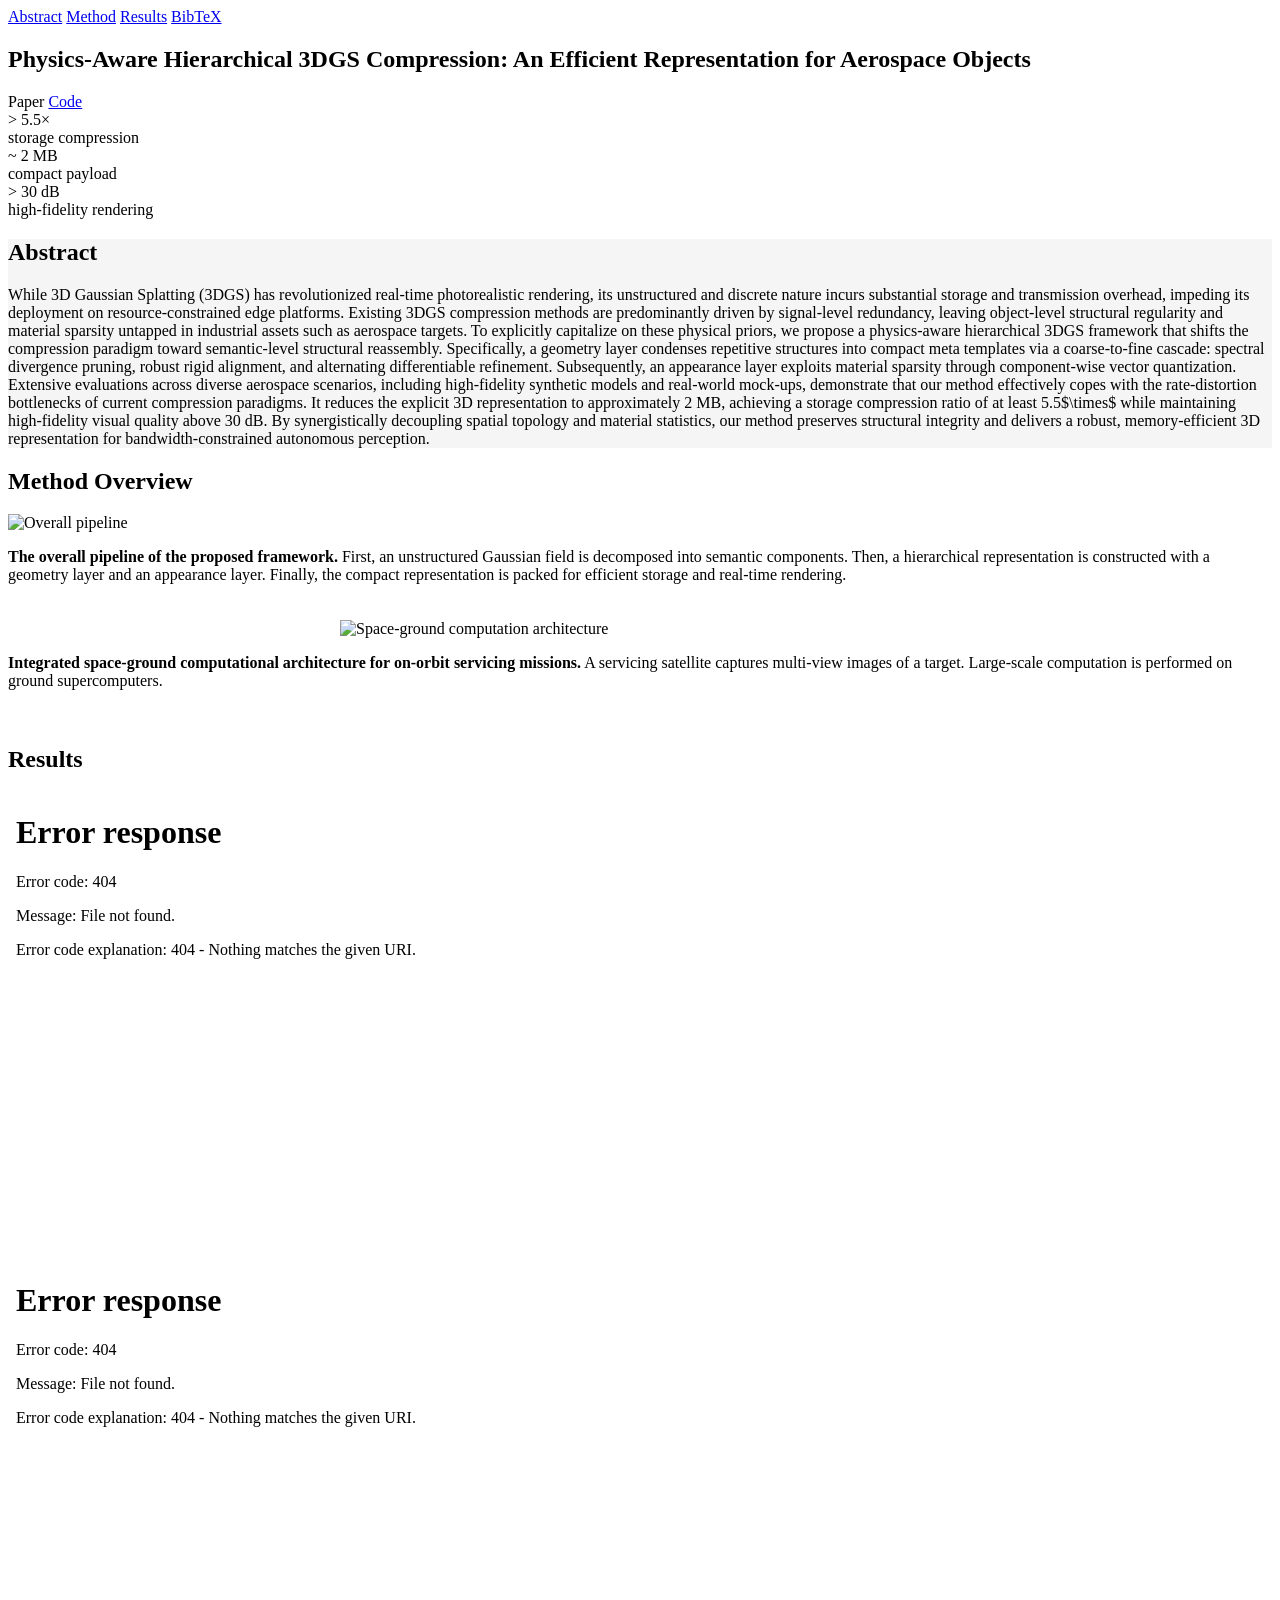
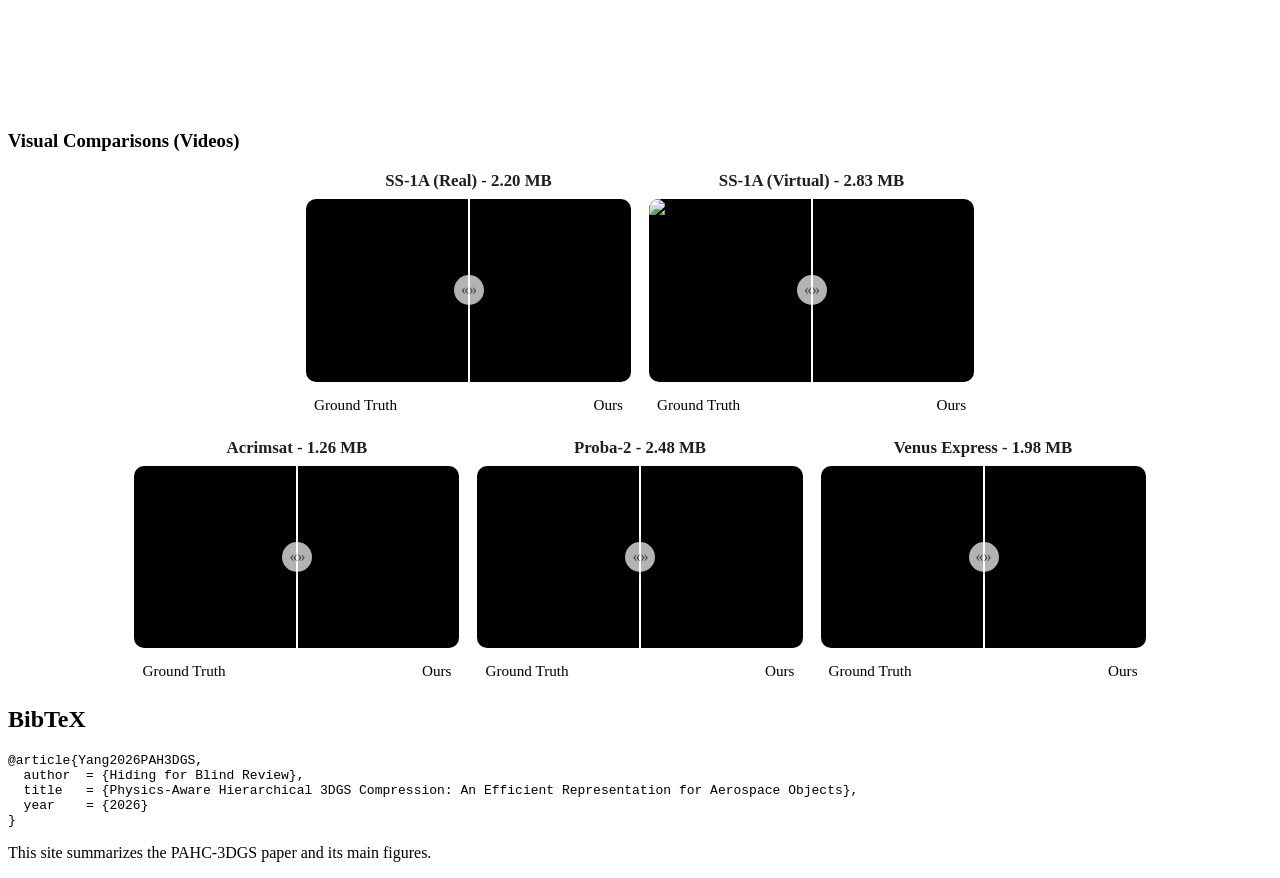
==== index.html @ c59b927a "Hiding for Blind Review" ====
<!DOCTYPE html>
<html lang="en">
<head>
  <meta charset="utf-8">
  <meta name="description" content="Physics-aware hierarchical 3DGS compression for aerospace objects and on-orbit servicing.">
  <meta name="keywords" content="3DGS, compression, aerospace, satellite, on-orbit servicing">
  <meta name="viewport" content="width=device-width, initial-scale=1">
  <title>Physics-Aware Hierarchical 3DGS Compression</title>

  <link href="https://fonts.googleapis.com/css?family=Google+Sans|Noto+Sans|Castoro" rel="stylesheet">
  <link rel="stylesheet" href="./static/css/bulma.min.css">
  <link rel="stylesheet" href="./static/css/fontawesome.all.min.css">
  <link rel="stylesheet" href="./static/css/index.css">
  <link rel="icon" href="./static/images/logo.png">

  <script src="./static/js/mathjax-config.js"></script>
  <script defer src="https://cdn.jsdelivr.net/npm/mathjax@3/es5/tex-svg.js"></script>

  <script defer src="./static/js/fontawesome.all.min.js"></script>
  <script defer src="./static/js/index.js"></script>
</head>
<body>

<nav class="navbar" role="navigation" aria-label="main navigation">
  <div class="navbar-brand">
    <a role="button" class="navbar-burger" aria-label="menu" aria-expanded="false">
      <span aria-hidden="true"></span>
      <span aria-hidden="true"></span>
      <span aria-hidden="true"></span>
    </a>
  </div>
  <div class="navbar-menu">
    <div class="navbar-start" style="flex-grow: 1; justify-content: center;">
      <a class="navbar-item" href="#top">
        <span class="icon"><i class="fas fa-home"></i></span>
      </a>
      <a class="navbar-item" href="#abstract">Abstract</a>
      <a class="navbar-item" href="#method">Method</a>
      <a class="navbar-item" href="#results">Results</a>
      <a class="navbar-item" href="#bibtex">BibTeX</a>  
    </div>
  </div>
</nav>

<section class="hero publication-header" id="top">
  <div class="hero-body">
    <div class="container is-max-desktop">
      <div class="columns is-centered">
        <div class="column has-text-centered">
          <h1 class="title is-1 publication-title">Physics-Aware Hierarchical 3DGS Compression: An Efficient Representation for Aerospace Objects</h1>

          <div class="publication-links">
            <span class="link-block">
              <a onclick="alert('The paper link will be provided after publication.')" class="external-link button is-normal is-rounded is-dark">
                <span class="icon"><i class="fas fa-file-pdf"></i></span>
                <span>Paper</span>
              </a>
            </span>
            <span class="link-block">
              <a href="https://github.com/DazhuangYang/pahc3dgs" class="external-link button is-normal is-rounded is-dark">
                <span class="icon"><i class="fab fa-github"></i></span>
                <span>Code</span>
              </a>
            </span>
          </div>

          <div class="columns is-centered metric-row mt-5">
            <div class="column is-one-third">
              <div class="metric-box">
                <div class="metric-value">&gt; 5.5&times;</div>
                <div class="metric-label">storage compression</div>
              </div>
            </div>
            <div class="column is-one-third">
              <div class="metric-box">
                <div class="metric-value">~ 2 MB</div>
                <div class="metric-label">compact payload</div>
              </div>
            </div>
            <div class="column is-one-third">
              <div class="metric-box">
                <div class="metric-value">&gt; 30 dB</div>
                <div class="metric-label">high-fidelity rendering</div>
              </div>
            </div>
          </div>

        </div>
      </div>
    </div>
  </div>
</section>

<section class="section" id="abstract" style="background-color: #f5f5f5;">
  <div class="container is-max-desktop">
    <div class="columns is-centered has-text-centered">
      <div class="column is-four-fifths">
        <h2 class="title is-3">Abstract</h2>
        <div class="content has-text-justified">
          <p>
          While 3D Gaussian Splatting (3DGS) has revolutionized real-time photorealistic rendering, its unstructured and discrete nature incurs substantial storage and transmission overhead, impeding its deployment on resource-constrained edge platforms.
          Existing 3DGS compression methods are predominantly driven by signal-level redundancy, leaving object-level structural regularity and material sparsity untapped in industrial assets such as aerospace targets. 
          To explicitly capitalize on these physical priors, we propose a physics-aware hierarchical 3DGS framework that shifts the compression paradigm toward semantic-level structural reassembly.
          Specifically, a geometry layer condenses repetitive structures into compact meta templates via a coarse-to-fine cascade: spectral divergence pruning, robust rigid alignment, and alternating differentiable refinement. Subsequently, an appearance layer exploits material sparsity through component-wise vector quantization.
          Extensive evaluations across diverse aerospace scenarios, including high-fidelity synthetic models and real-world mock-ups, demonstrate that our method effectively copes with the rate-distortion bottlenecks of current compression paradigms. 
          It reduces the explicit 3D representation to approximately 2 MB, achieving a storage compression ratio of at least 5.5$\times$ while maintaining high-fidelity visual quality above 30 dB.
          By synergistically decoupling spatial topology and material statistics, our method preserves structural integrity and delivers a robust, memory-efficient 3D representation for bandwidth-constrained autonomous perception.
          </p>
        </div>
      </div>
    </div>
  </div>
</section>

<section class="section" id="method">
  <div class="container is-max-desktop">
    <div class="columns is-centered">
      <div class="column is-four-fifths has-text-centered">
        <h2 class="title is-3">Method Overview</h2>
      </div>
    </div>

    <div class="mt-5" style="max-width: 100%">
      <img src="./static/images/pipeline.svg" alt="Overall pipeline">
      <p class="figure-caption"><strong>The overall pipeline of the proposed framework.</strong> First, an unstructured Gaussian field is decomposed into semantic components. Then, a hierarchical representation is constructed with a geometry layer and an appearance layer. Finally, the compact representation is packed for efficient storage and real-time rendering.</p>
      <div style="height:20px;"></div>
    </div>

    <div class="columns is-centered is-variable is-5">
      <div class="column is-centered">
          <img src="./static/images/system.gif" alt="Space-ground computation architecture" style="display:block; margin:0 auto; max-width:600px;">
          <p class="figure-caption"><strong>Integrated space-ground computational architecture for on-orbit servicing missions.</strong> A servicing satellite captures multi-view images of a target. Large-scale computation is performed on ground supercomputers.</p><div style="height:20px;"></div>
      </div>
    </div>
  </div>
</section>


<section class="section" id="results">
  <div class="container is-max-desktop">
    <div class="columns is-centered">
      <div class="column is-four-fifths has-text-centered">
        <h2 class="title is-3">Results</h2>
      </div>
    </div>

      <iframe src="./static/plots/size_psnr_num.html" title="Rate-distortion comparison" style="width:100%; height:450px; border:0; display:block;"></iframe>

      <iframe src="./static/plots/ablation_curves.html" title="Ablation curves" style="width:100%; height:450px; border:0; display:block; margin-top:18px;"></iframe>


  </div>
    
    <div class="visual-comparisons mt-6">
      <h3 class="title is-4 has-text-centered">Visual Comparisons (Videos)</h3>

      <style>
        .vc-grid { display:grid; gap:18px; margin-top:18px; justify-content:center; --vc-card-width: calc((100% - 36px) / 3); }
        .vc-grid-2 { grid-template-columns: repeat(2, minmax(0, var(--vc-card-width))); }
        .vc-grid-3 { grid-template-columns: repeat(3, minmax(0, var(--vc-card-width))); }
        .vc-compare { width:100%; margin:0; }
        .vc-title { margin:0 0 8px; text-align:center; font-size:1.05rem; font-weight:700; color:#1f1f1f; }
        .vc-inner { position:relative; width:100%; padding-top:56.25%; background:#000; border-radius:10px; overflow:hidden; }
        .vc-side { position:absolute; inset:0; overflow:hidden; }
        .vc-side-split { position:absolute; overflow:hidden; }
        .vc-side-split img { position:absolute; left:0; top:0; width:100%; height:100%; object-fit:cover; user-select:none; -webkit-user-drag:none; }
        .vc-right-wrap { z-index:1; }
        .vc-right-split { clip-path: polygon(var(--split-x, 50%) 0, 100% 0, 100% 100%, var(--split-x, 50%) 100%); }
        .vc-left-wrap { z-index:2; }
        .vc-left-split { clip-path: polygon(0 0, var(--split-x, 50%) 0, var(--split-x, 50%) 100%, 0 100%); }
        .vc-divider { position:absolute; top:0; bottom:0; width:28px; left:50%; transform:translateX(-50%); cursor:ew-resize; z-index:4; touch-action:none; user-select:none; }
        .vc-divider:before { content:''; position:absolute; left:50%; top:0; bottom:0; width:2px; transform:translateX(-50%); background:#fff; box-shadow:0 0 0 1px rgba(0,0,0,0.08); }
        .vc-handle { position:absolute; left:50%; top:50%; transform:translate(-50%,-50%); width:30px; height:30px; margin-left:0; border-radius:50%; background:rgba(255,255,255,0.70); display:flex; align-items:center; justify-content:center; box-shadow:0 2px 10px rgba(0,0,0,0.25); }
        .vc-handle:after { content:'\00AB\00BB'; font-size:16px; color:#444; }
        .vc-caption-row { display:flex; justify-content:space-between; margin-top:8px; font-size:0.95rem; }
        .vc-caption { background:rgba(255, 255, 255); color:#000; padding:6px 8px; border-radius:6px; display:inline-block; }
        @media (max-width:800px){ .vc-grid-2, .vc-grid-3 { grid-template-columns:1fr; --vc-card-width: 100%; } .vc-inner{padding-top:56.25%} .vc-caption-row{flex-direction:column; gap:6px} }
      </style>

      <div class="content has-text-centered" style="width:80%; margin:0 auto;">
      
      <div class="vc-grid vc-grid-2">
        <div class="vc-compare" data-title="SS-1A (Real) - 2.20 MB" data-trim="100 20 100 20" data-left="./static/video/ssa1real_gt.webp" data-right="./static/video/ssa1real_ours.webp" data-leftlabel="Ground Truth" data-rightlabel="Ours"></div>
        <div class="vc-compare" data-title="SS-1A (Virtual) - 2.83 MB" data-trim="0 0 0 0" data-left="./static/video/ssa1virtual_gt.webp" data-right="./static/video/ssa1virtual_ours.webp" data-leftlabel="Ground Truth" data-rightlabel="Ours"></div>
      </div>
      <div class="vc-grid vc-grid-3">
        <div class="vc-compare" data-title="Acrimsat - 1.26 MB" data-trim="100 80 100 30" data-left="./static/video/Acrimsat_gt.webp" data-right="./static/video/Acrimsat_ours.webp" data-leftlabel="Ground Truth" data-rightlabel="Ours"></div>
        <div class="vc-compare" data-title="Proba-2 - 2.48 MB" data-trim="100 90 100 30" data-left="./static/video/proba2_gt.webp" data-right="./static/video/proba2_ours.webp" data-leftlabel="Ground Truth" data-rightlabel="Ours"></div>
        <div class="vc-compare" data-title="Venus Express - 1.98 MB" data-trim="80 0 80 20" data-left="./static/video/venus_gt.webp" data-right="./static/video/venus_ours.webp" data-leftlabel="Ground Truth" data-rightlabel="Ours"></div>
      </div>

      </div>

      <script>
        (function(){
          function createCompare(el){
            const leftSrc = el.dataset.left;
            const rightSrc = el.dataset.right;
            const title = el.dataset.title || el.dataset.leftlabel || 'Comparison';
            const leftLabel = el.dataset.leftlabel || 'Left';
            const rightLabel = el.dataset.rightlabel || 'Right';
            const trimValues = (el.dataset.trim || '').trim().split(/\s+/).filter(Boolean);
            const trimLeft = trimValues[0] || '0';
            const trimBottom = trimValues[1] || '0';
            const trimRight = trimValues[2] || '0';
            const trimTop = trimValues[3] || '0';
            const toCssLength = (value) => /^-?\d+(?:\.\d+)?$/.test(value) ? `${value}px` : value;
            el.innerHTML = `
              <div class="vc-title">${title}</div>
              <div class="vc-inner">
                <div class="vc-side vc-left-wrap"><div class="vc-side-split vc-left-split"><img class="vc-left" src="${leftSrc}" alt="${leftLabel}"></div></div>
                <div class="vc-side vc-right-wrap"><div class="vc-side-split vc-right-split"><img class="vc-right" src="${rightSrc}" alt="${rightLabel}"></div></div>
                <div class="vc-divider"><div class="vc-handle"></div></div>
              </div>
              <div class="vc-caption-row">
                <div class="vc-caption">${leftLabel}</div>
                <div class="vc-caption">${rightLabel}</div>
              </div>
            `;
            const inner = el.querySelector('.vc-inner');
            const leftWrap = el.querySelector('.vc-left-wrap');
            const rightWrap = el.querySelector('.vc-right-wrap');
            const leftSplit = el.querySelector('.vc-left-split');
            const rightSplit = el.querySelector('.vc-right-split');
            const rightImg = el.querySelector('.vc-right');
            const leftImg = el.querySelector('.vc-left');
            const divider = el.querySelector('.vc-divider');
            const handle = el.querySelector('.vc-handle');
            inner.style.setProperty('--trim-left', toCssLength(trimLeft));
            inner.style.setProperty('--trim-bottom', toCssLength(trimBottom));
            inner.style.setProperty('--trim-right', toCssLength(trimRight));
            inner.style.setProperty('--trim-top', toCssLength(trimTop));

            function applyTrimLayout(){
              const rect = inner.getBoundingClientRect();
              const leftPx = parseFloat(getComputedStyle(inner).getPropertyValue('--trim-left')) || 0;
              const rightPx = parseFloat(getComputedStyle(inner).getPropertyValue('--trim-right')) || 0;
              const topPx = parseFloat(getComputedStyle(inner).getPropertyValue('--trim-top')) || 0;
              const bottomPx = parseFloat(getComputedStyle(inner).getPropertyValue('--trim-bottom')) || 0;
              const expandedWidth = Math.max(0, rect.width + leftPx + rightPx);
              const expandedHeight = Math.max(0, rect.height + topPx + bottomPx);

              [leftSplit, rightSplit].forEach(split => {
                split.style.left = `${-leftPx}px`;
                split.style.top = `${-topPx}px`;
                split.style.width = `${expandedWidth}px`;
                split.style.height = `${expandedHeight}px`;
              });
            }

            // divider drag
            let dragging = false;
            function setDividerByClientX(clientX){
              const rect = inner.getBoundingClientRect();
              let x = clientX - rect.left;
              x = Math.max(6, Math.min(rect.width-6, x));
              inner.style.setProperty('--split-x', `${x}px`);
              divider.style.left = x + 'px';
            }
            function startDrag(e){
              dragging = true;
              setDividerByClientX(e.clientX);
              e.preventDefault();
            }
            divider.addEventListener('mousedown', startDrag);
            inner.addEventListener('mousedown', startDrag);
            window.addEventListener('mousemove', (e)=>{ if(!dragging) return; setDividerByClientX(e.clientX); });
            window.addEventListener('mouseup', ()=>{ dragging=false; });
            // allow click on container to move divider immediately
            inner.addEventListener('click', (e)=>{ if(e.target === divider || e.target === handle) return; setDividerByClientX(e.clientX); });

            // initialize divider center
            function init(){ const rect = inner.getBoundingClientRect(); const w = rect.width || inner.offsetWidth || 640; const x = Math.round(w/2); inner.style.setProperty('--split-x', `${x}px`); divider.style.left = x+'px'; applyTrimLayout(); }
            // resize observer
            const ro = new ResizeObserver(()=>init()); ro.observe(inner);
            // try to init after load
            setTimeout(init,200);
          }

          document.querySelectorAll('.vc-compare').forEach(createCompare);
        })();
      </script>

    </div>
</section>

<section class="section" id="bibtex">
  <div class="container is-max-desktop content">
    <h2 class="title has-text-centered">BibTeX</h2>
    <pre><code>@article{Yang2026PAH3DGS,
  author  = {Hiding for Blind Review},
  title   = {Physics-Aware Hierarchical 3DGS Compression: An Efficient Representation for Aerospace Objects},
  year    = {2026}
}</code></pre>
  </div>
</section>

<footer class="footer">
  <div class="container">
    <div class="content has-text-centered">
        <a onclick="alert('The paper link will be provided after publication.')" class="icon-link">
        <i class="fas fa-file-pdf"></i>
      </a>
      <a class="icon-link" href="https://github.com/DazhuangYang/pahc3dgs">
        <i class="fab fa-github"></i>
      </a>
      <a class="icon-link" href="mailto:yang_dazhuang@mail.nwpu.edu.cn" onclick="alert('If you have any questions, please feel free to email me at yang_dazhuang@mail.nwpu.edu.cn.')">
        <i class="fas fa-envelope"></i>
      </a>
    </div>
    <div class="columns is-centered">
      <div class="column is-8">
        <div class="content has-text-centered">
          <p>This site summarizes the PAHC-3DGS paper and its main figures.</p>
        </div>
      </div>
    </div>
  </div>
</footer>

</body>
</html>
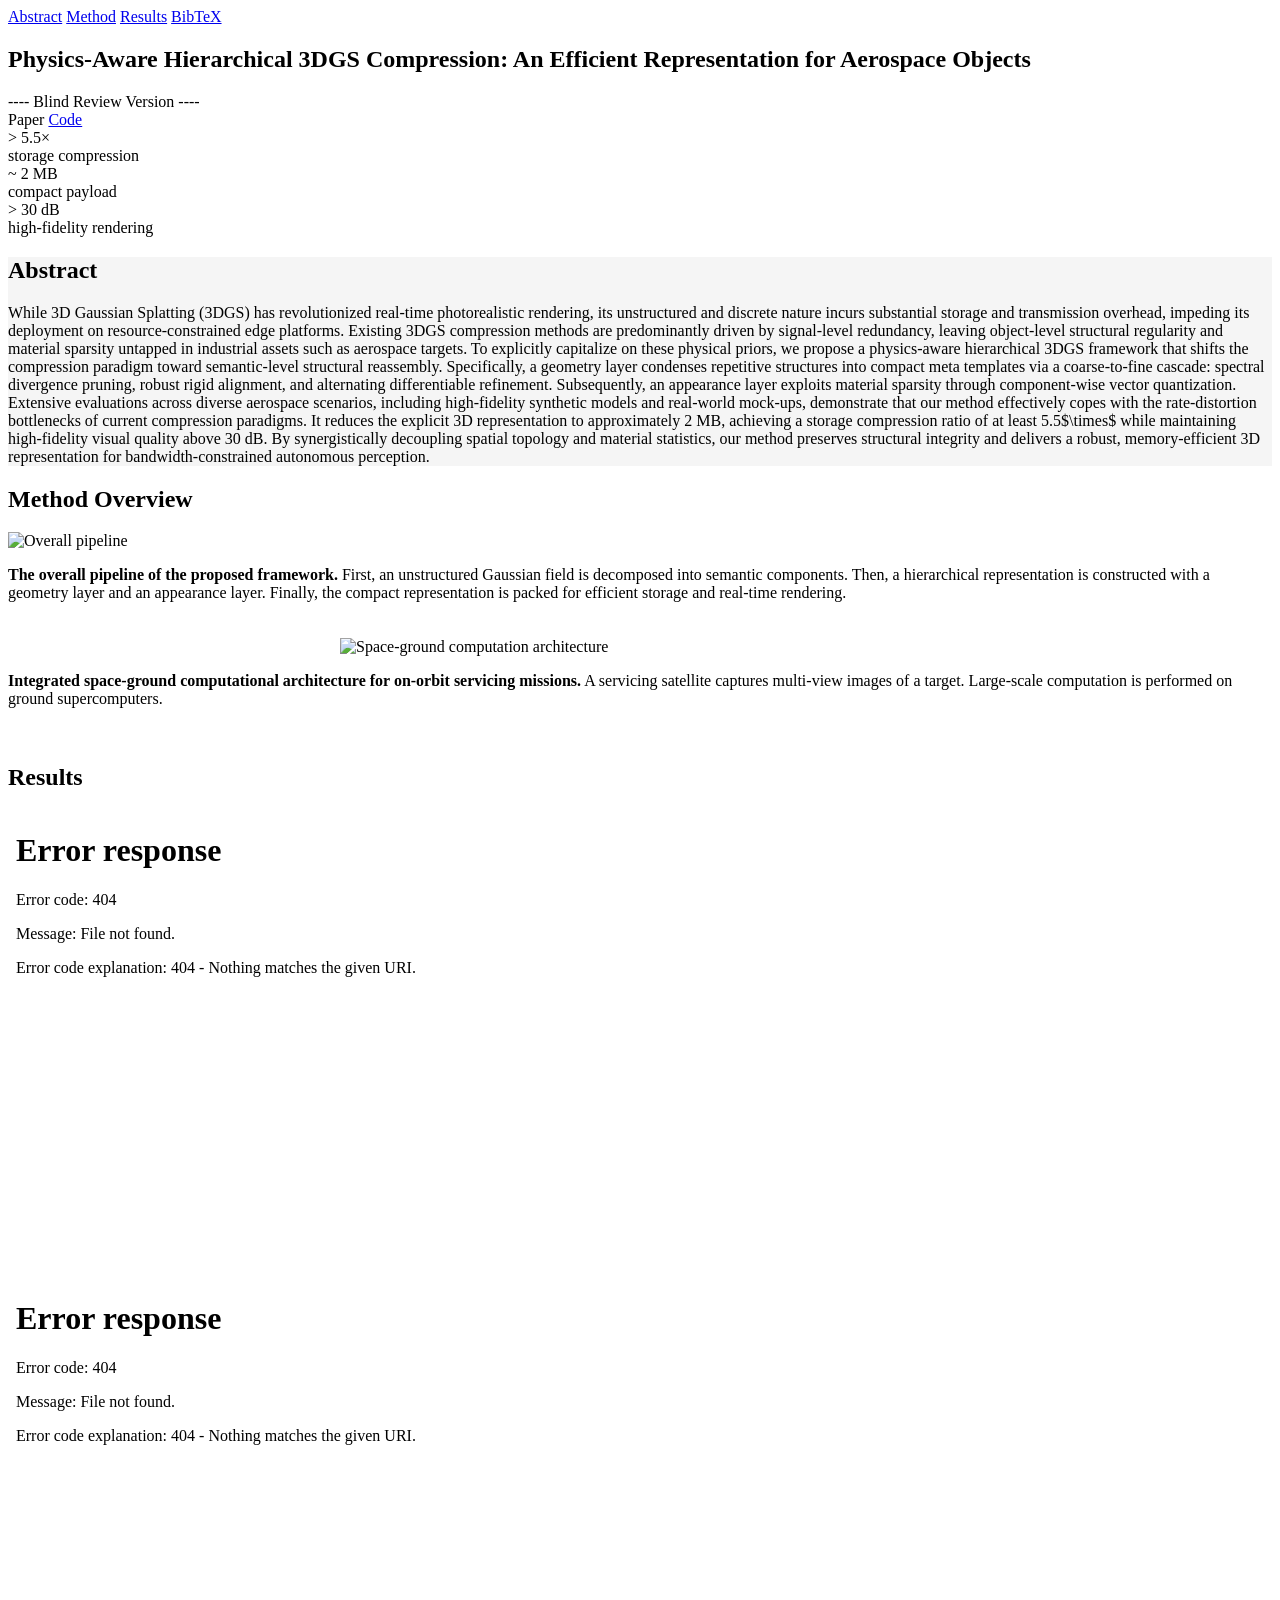
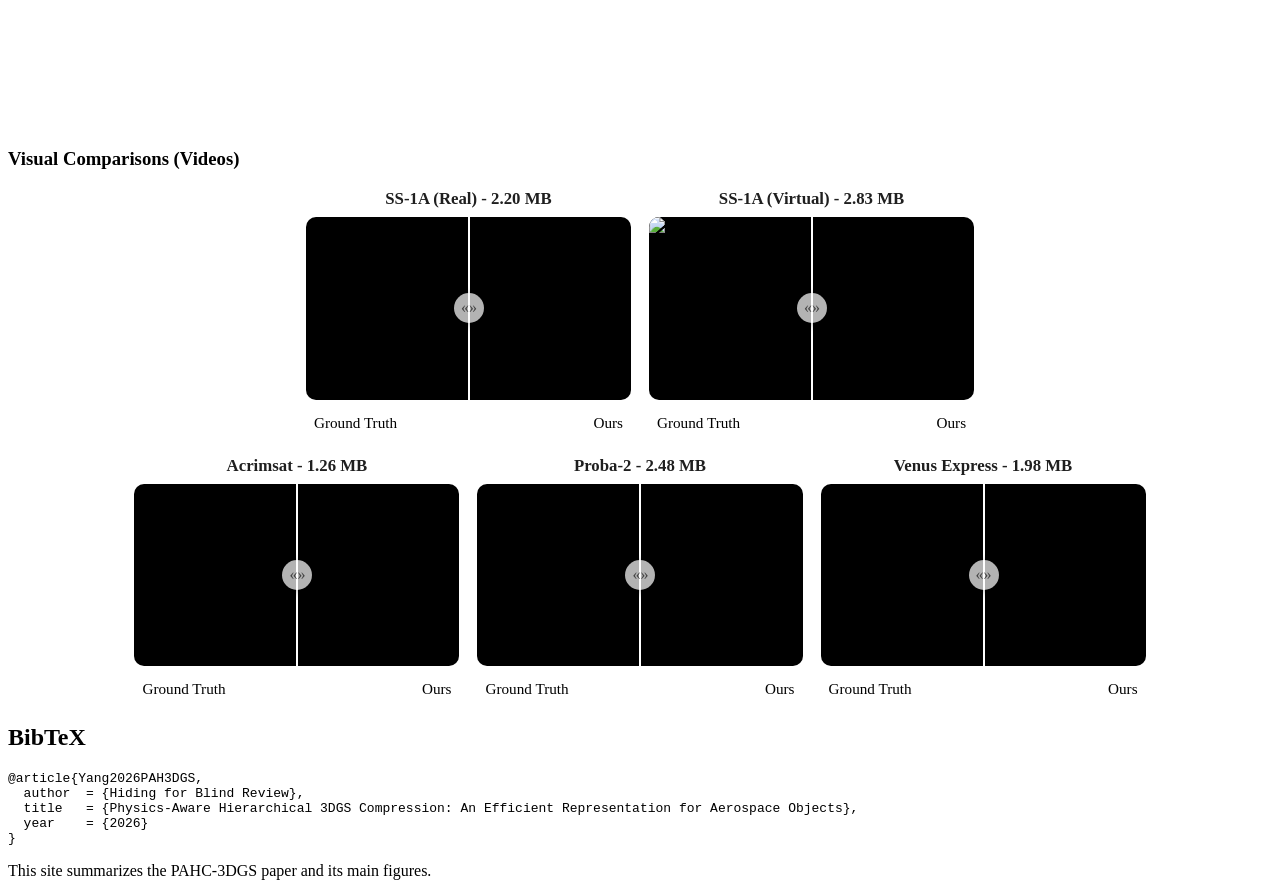
==== commit cafde670: "Hiding for Blind Review" ====
--- a/index.html
+++ b/index.html
@@ -48,6 +48,10 @@
       <div class="columns is-centered">
         <div class="column has-text-centered">
           <h1 class="title is-1 publication-title">Physics-Aware Hierarchical 3DGS Compression: An Efficient Representation for Aerospace Objects</h1>
+
+          <div class="is-size-5 publication-authors">
+            <span class="author-block">----  Blind Review Version  ----</span>
+          </div>
 
           <div class="publication-links">
             <span class="link-block">
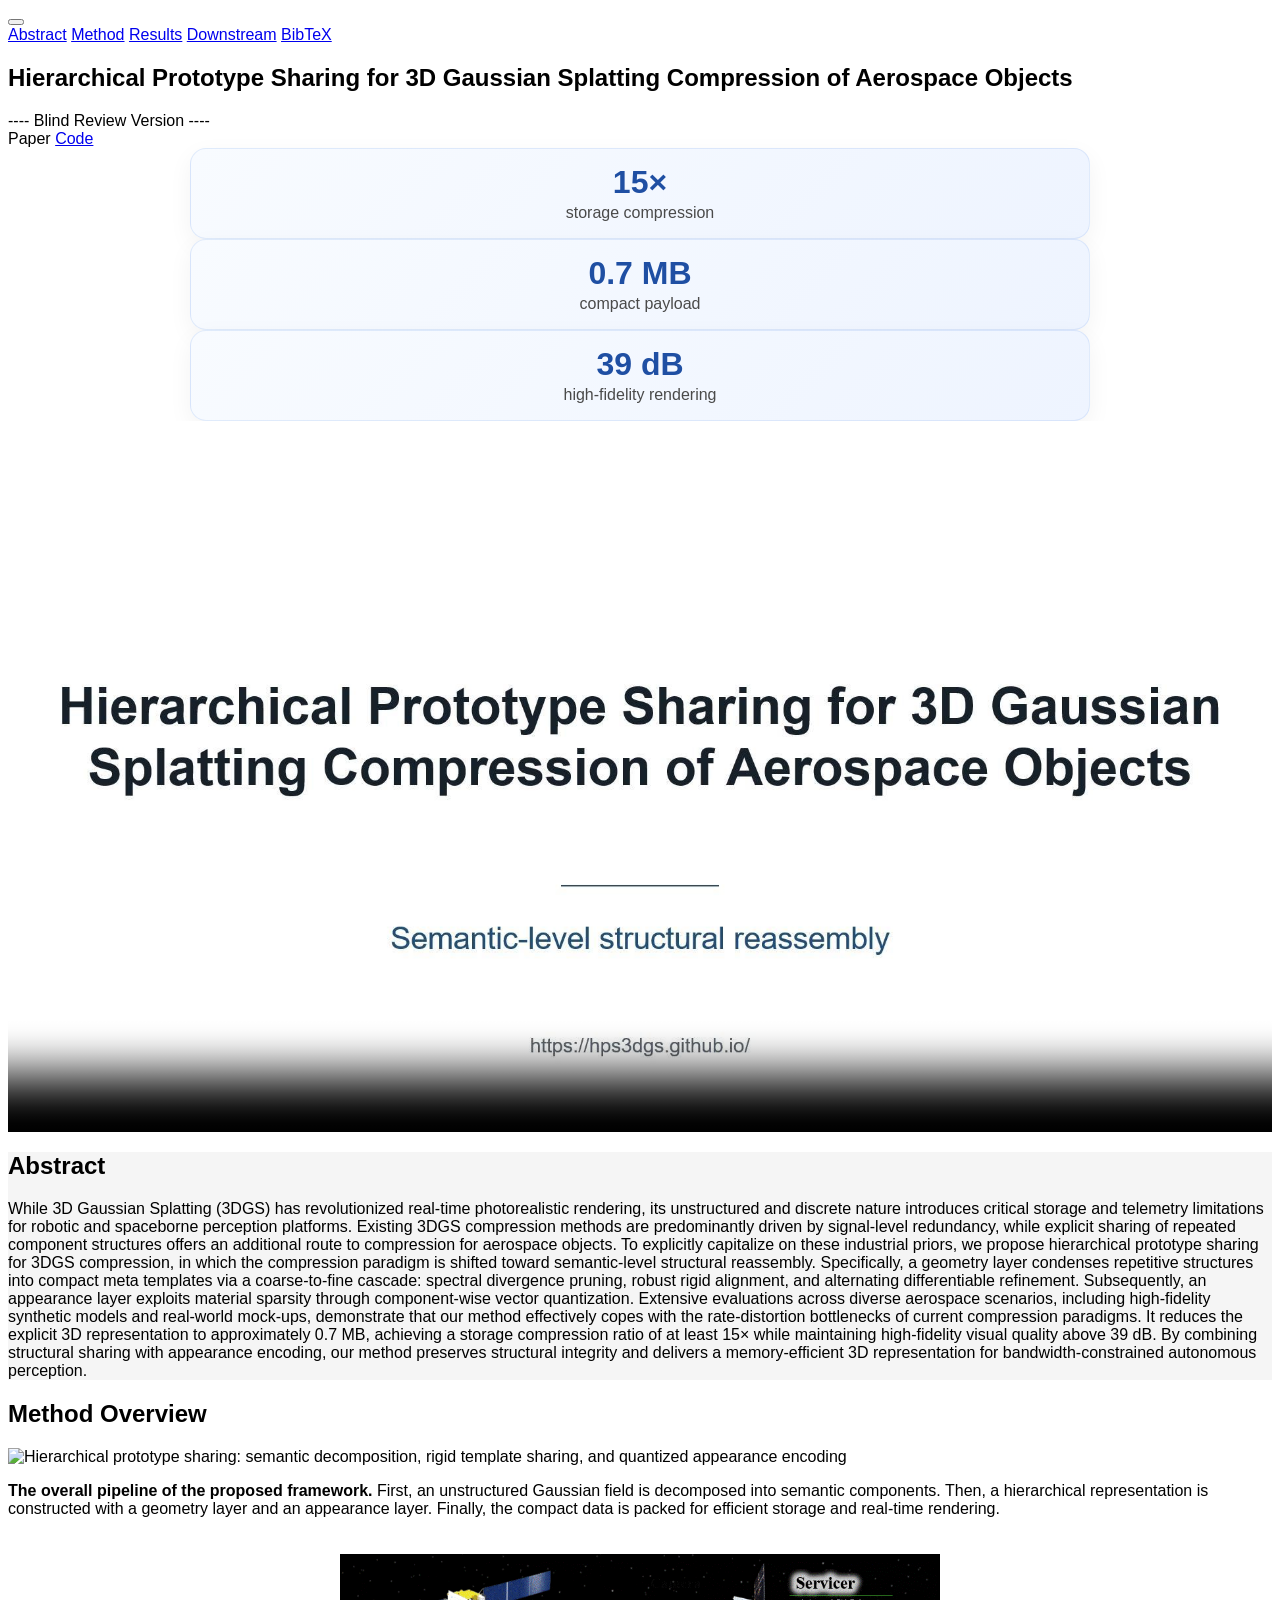
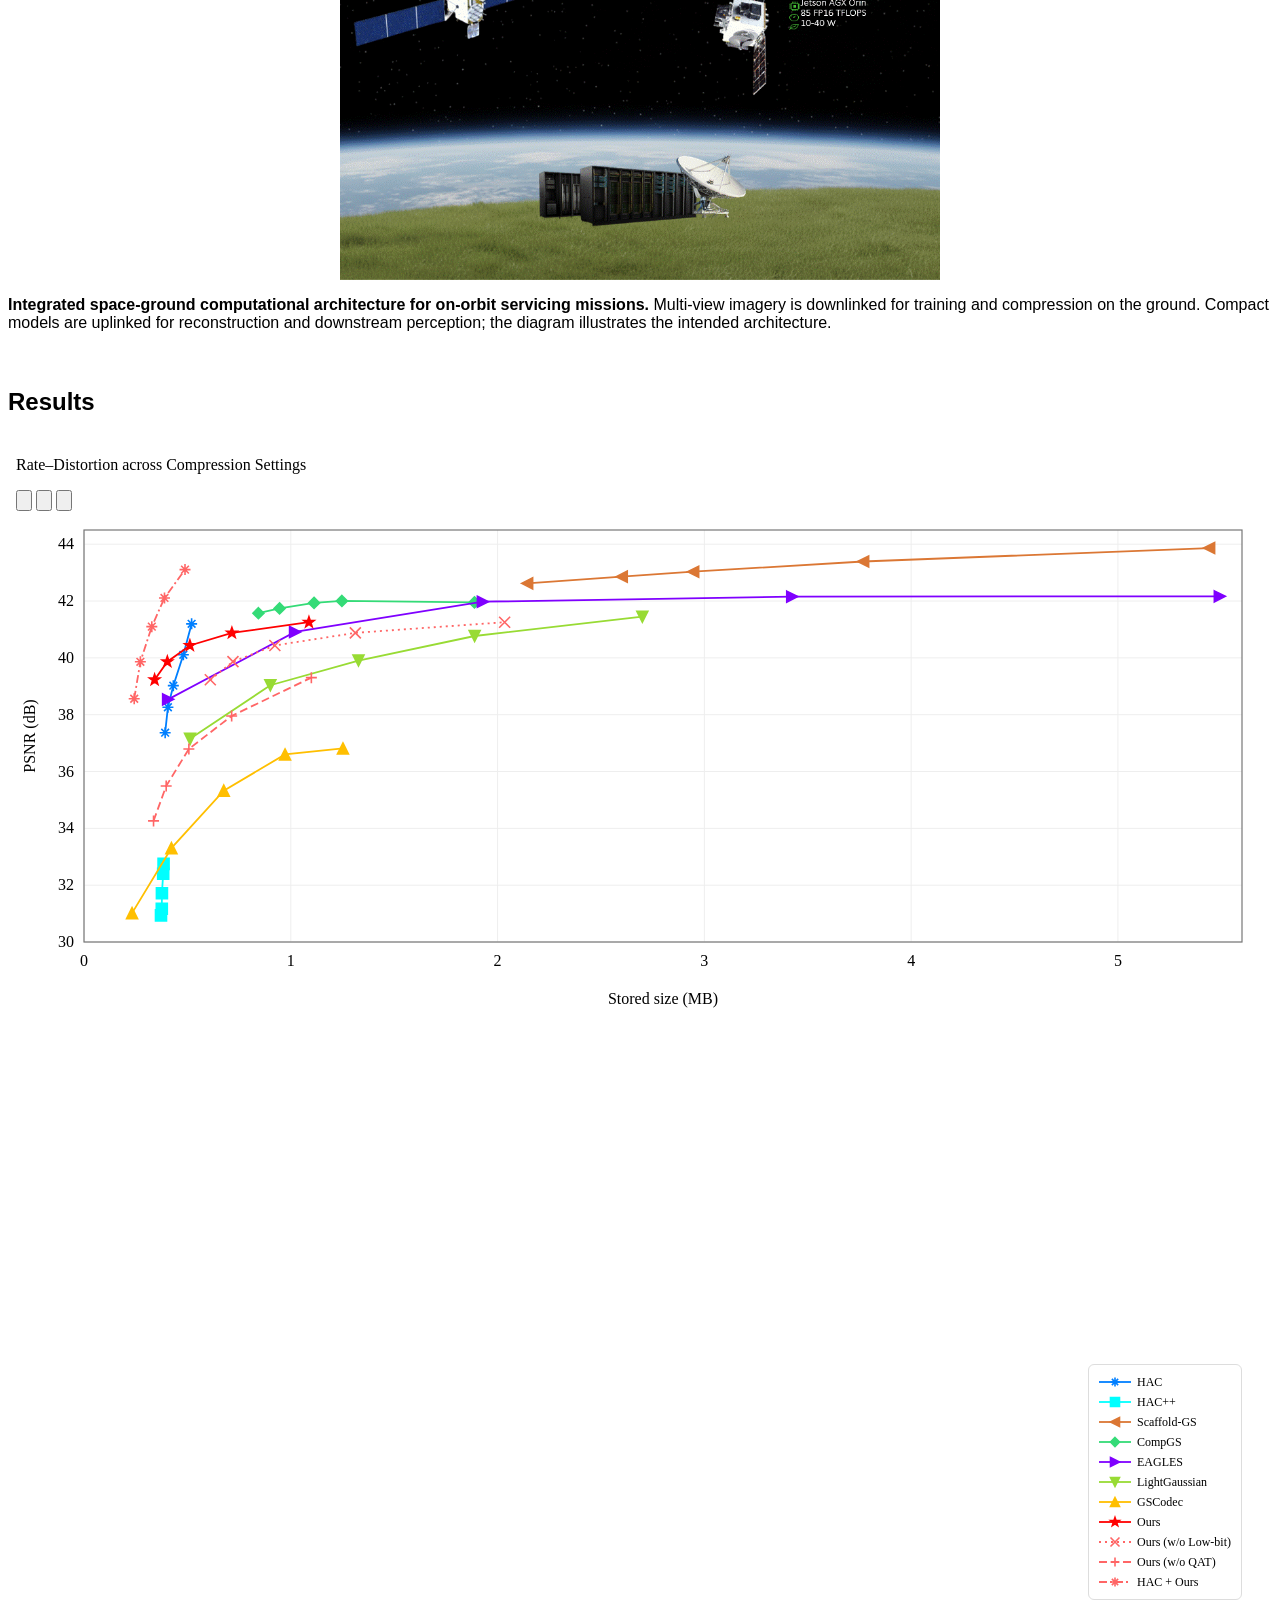
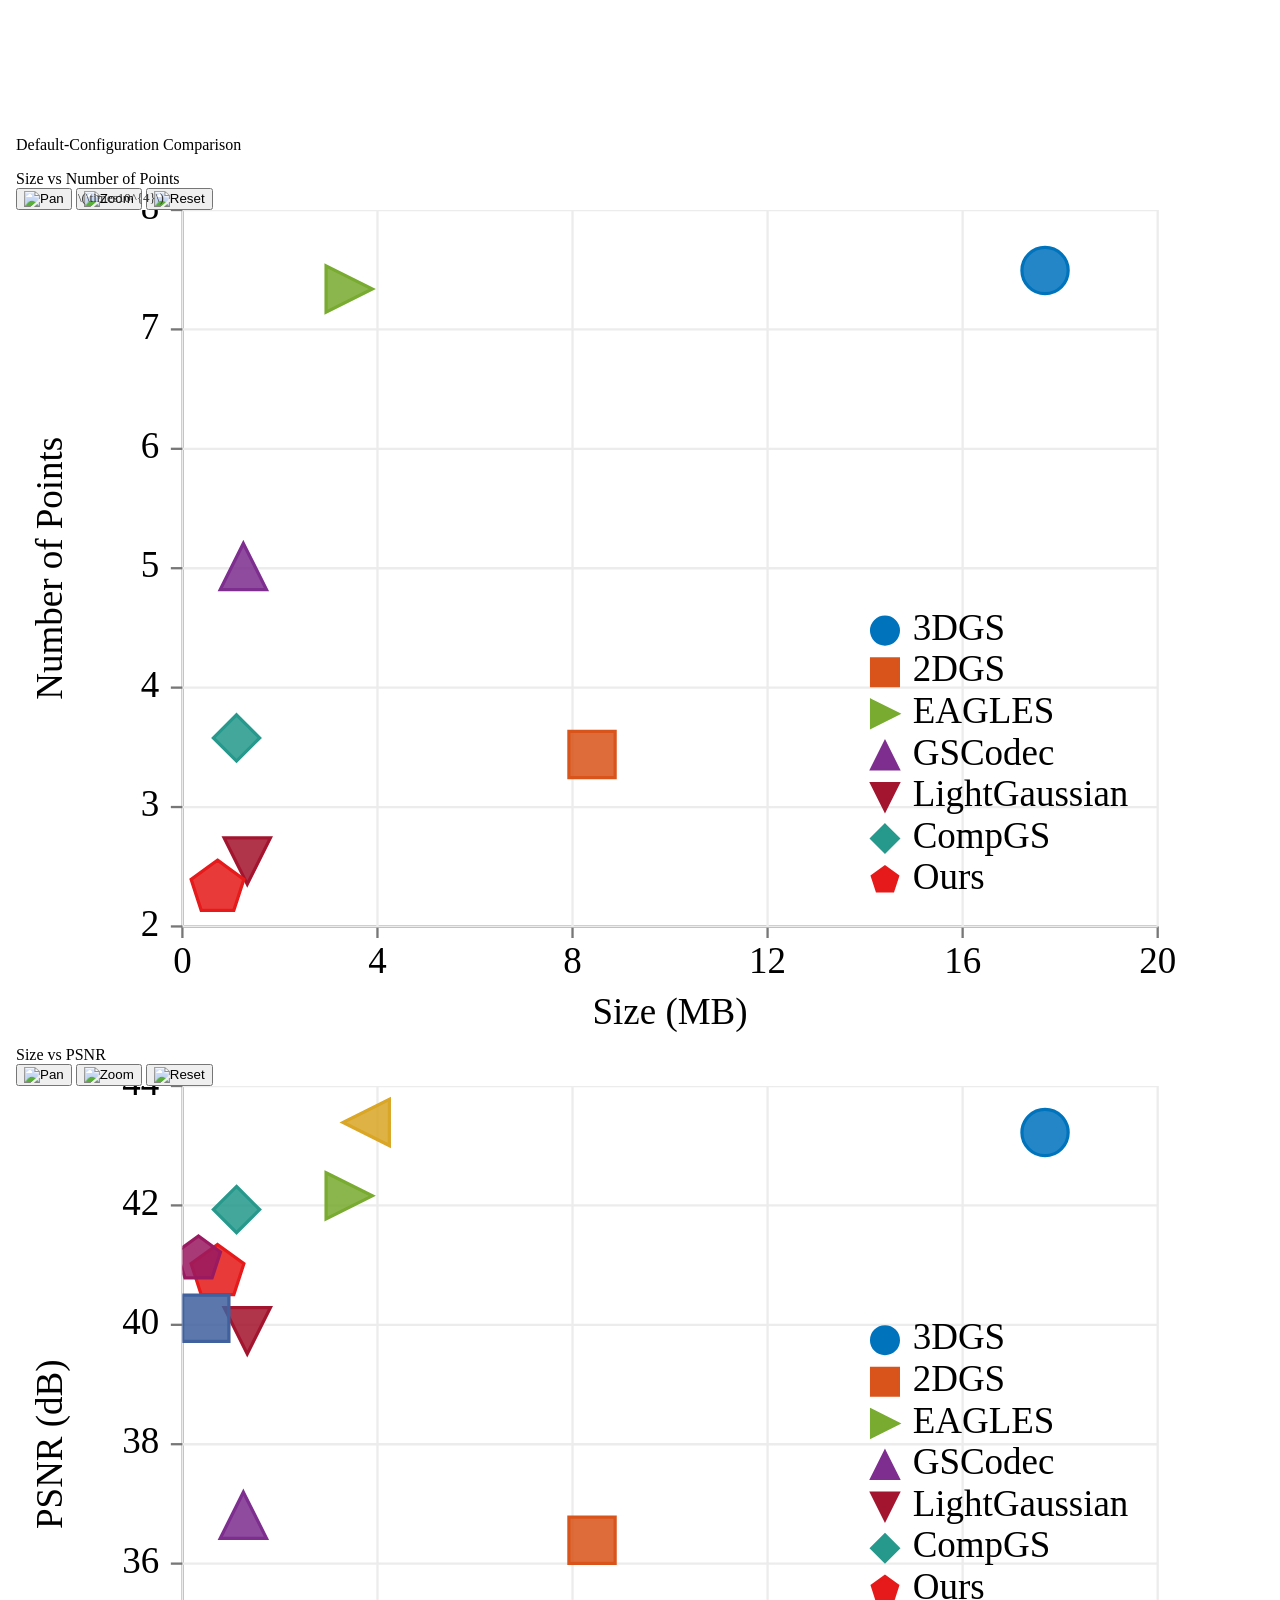
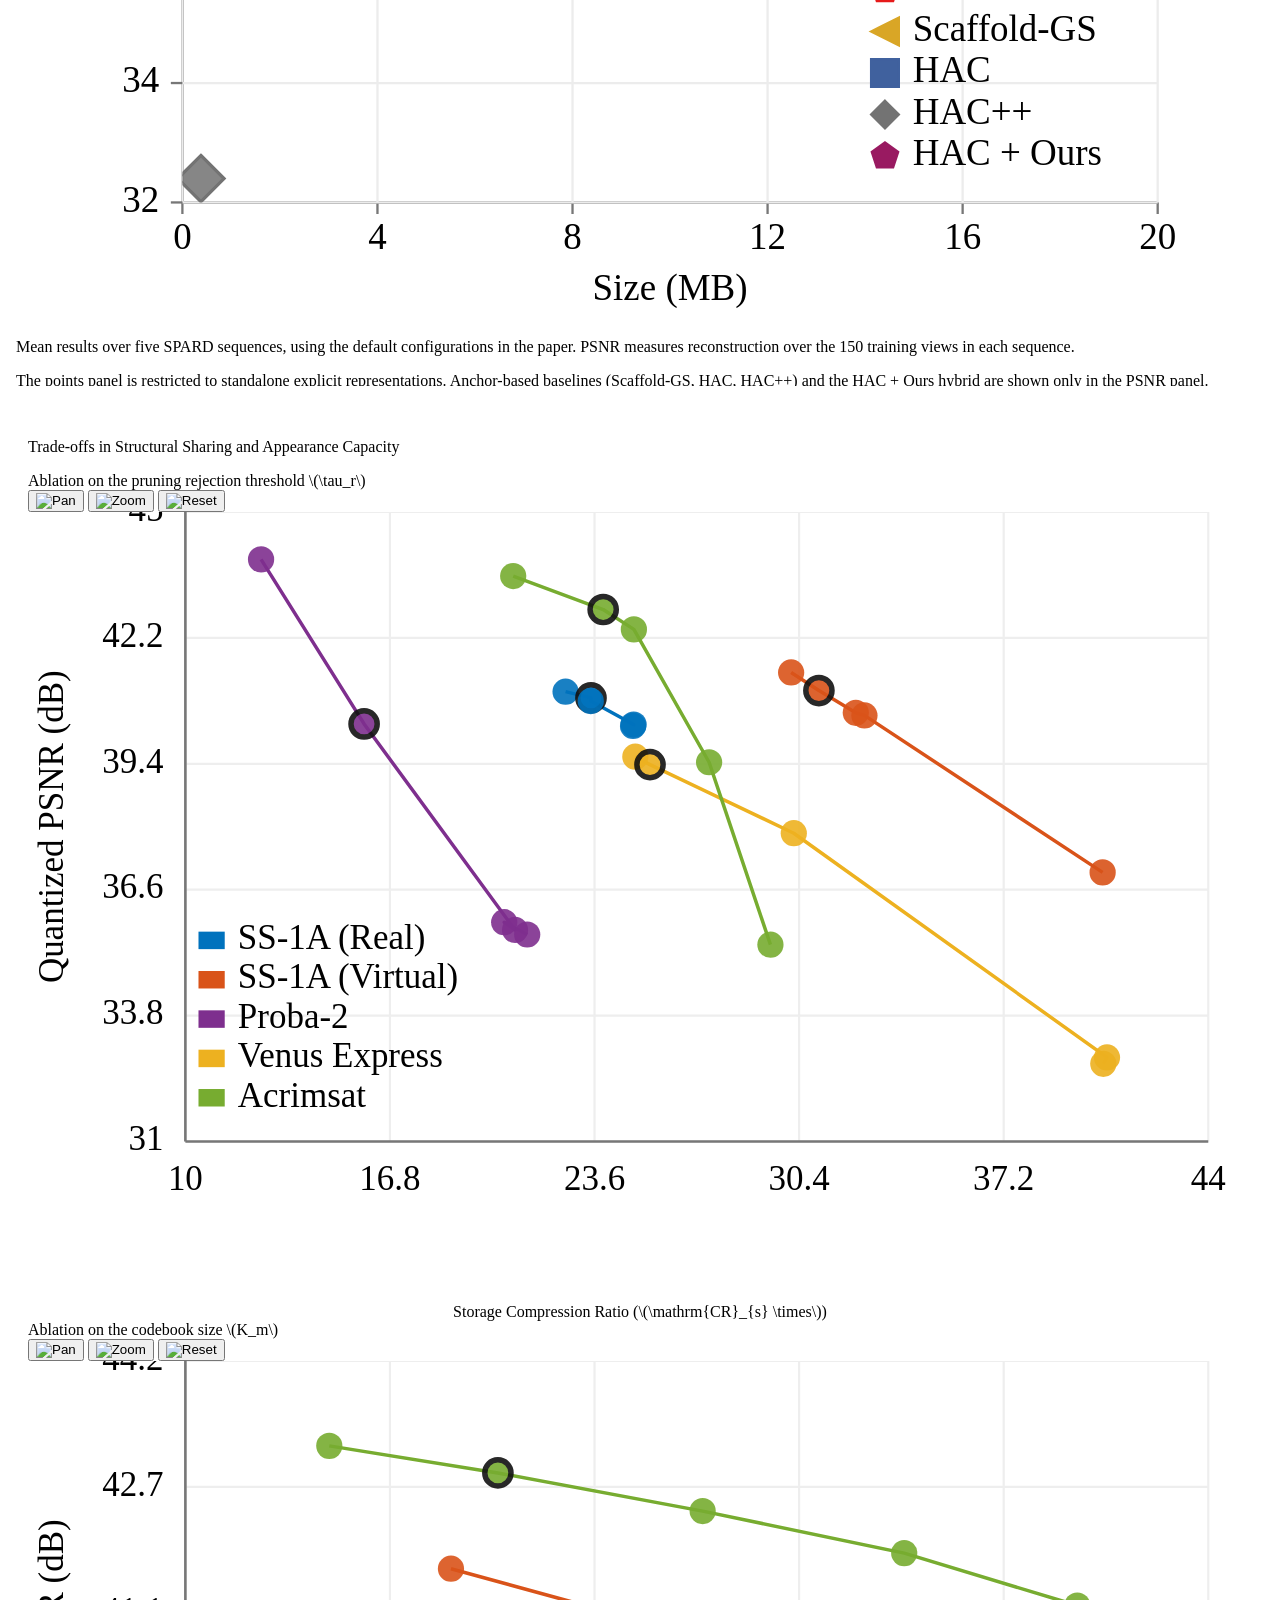
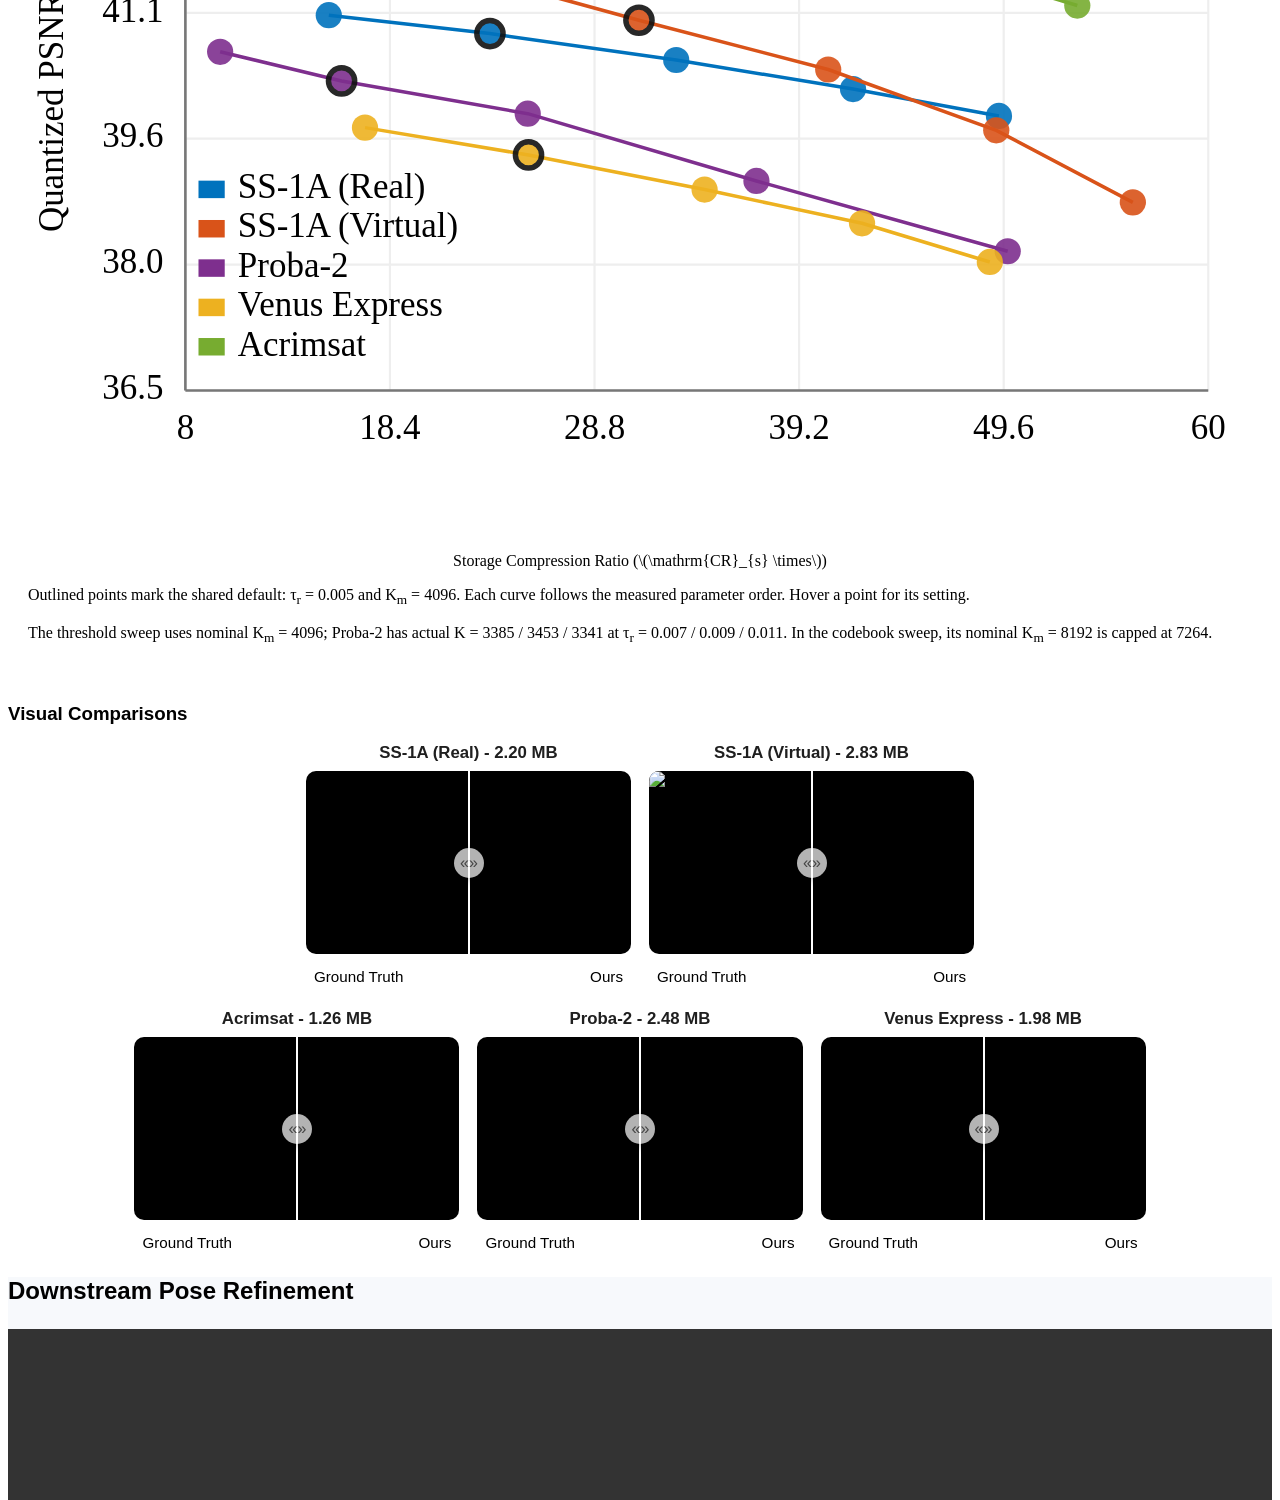
==== commit b8d828a7: "re-V1" ====
--- a/index.html
+++ b/index.html
@@ -2,14 +2,13 @@
 <html lang="en">
 <head>
   <meta charset="utf-8">
-  <meta name="description" content="Physics-aware hierarchical 3DGS compression for aerospace objects and on-orbit servicing.">
-  <meta name="keywords" content="3DGS, compression, aerospace, satellite, on-orbit servicing">
+  <meta name="description" content="Hierarchical prototype sharing for 3D Gaussian Splatting compression of aerospace objects: shared Gaussian templates and appearance codebooks, averaging 0.72 MB at 40.88 dB.">
+  <meta name="keywords" content="3DGS, prototype sharing, compression, aerospace, satellite, appearance codebooks">
   <meta name="viewport" content="width=device-width, initial-scale=1">
-  <title>Physics-Aware Hierarchical 3DGS Compression</title>
+  <title>Hierarchical Prototype Sharing for 3D Gaussian Splatting Compression of Aerospace Objects</title>
 
   <link href="https://fonts.googleapis.com/css?family=Google+Sans|Noto+Sans|Castoro" rel="stylesheet">
   <link rel="stylesheet" href="./static/css/bulma.min.css">
-  <link rel="stylesheet" href="./static/css/fontawesome.all.min.css">
   <link rel="stylesheet" href="./static/css/index.css">
   <link rel="icon" href="./static/images/logo.png">
 
@@ -23,20 +22,21 @@
 
 <nav class="navbar" role="navigation" aria-label="main navigation">
   <div class="navbar-brand">
-    <a role="button" class="navbar-burger" aria-label="menu" aria-expanded="false">
+    <button type="button" class="navbar-burger" aria-label="Open navigation" aria-expanded="false" aria-controls="main-menu">
       <span aria-hidden="true"></span>
       <span aria-hidden="true"></span>
       <span aria-hidden="true"></span>
-    </a>
-  </div>
-  <div class="navbar-menu">
+    </button>
+  </div>
+  <div class="navbar-menu" id="main-menu">
     <div class="navbar-start" style="flex-grow: 1; justify-content: center;">
-      <a class="navbar-item" href="#top">
+      <a class="navbar-item" href="#top" aria-label="Home">
         <span class="icon"><i class="fas fa-home"></i></span>
       </a>
       <a class="navbar-item" href="#abstract">Abstract</a>
       <a class="navbar-item" href="#method">Method</a>
       <a class="navbar-item" href="#results">Results</a>
+      <a class="navbar-item" href="#downstream">Downstream</a>
       <a class="navbar-item" href="#bibtex">BibTeX</a>  
     </div>
   </div>
@@ -47,7 +47,7 @@
     <div class="container is-max-desktop">
       <div class="columns is-centered">
         <div class="column has-text-centered">
-          <h1 class="title is-1 publication-title">Physics-Aware Hierarchical 3DGS Compression: An Efficient Representation for Aerospace Objects</h1>
+          <h1 class="title is-1 publication-title">Hierarchical Prototype Sharing for 3D Gaussian Splatting Compression of Aerospace Objects</h1>
 
           <div class="is-size-5 publication-authors">
             <span class="author-block">----  Blind Review Version  ----</span>
@@ -71,19 +71,19 @@
           <div class="columns is-centered metric-row mt-5">
             <div class="column is-one-third">
               <div class="metric-box">
-                <div class="metric-value">&gt; 5.5&times;</div>
+                <div class="metric-value">15&times;</div>
                 <div class="metric-label">storage compression</div>
               </div>
             </div>
             <div class="column is-one-third">
               <div class="metric-box">
-                <div class="metric-value">~ 2 MB</div>
+                <div class="metric-value">0.7 MB</div>
                 <div class="metric-label">compact payload</div>
               </div>
             </div>
             <div class="column is-one-third">
               <div class="metric-box">
-                <div class="metric-value">&gt; 30 dB</div>
+                <div class="metric-value">39 dB</div>
                 <div class="metric-label">high-fidelity rendering</div>
               </div>
             </div>
@@ -92,6 +92,15 @@
         </div>
       </div>
     </div>
+  </div>
+</section>
+
+<section class="section" id="video">
+  <div class="container is-max-desktop">
+    <video controls playsinline preload="metadata" poster="./static/video/vedio1025/vedio1025.jpg" style="display: block; width: 100%; height: auto;">
+      <source src="./static/video/vedio1025/vedio1025.mp4" type="video/mp4">
+      Your browser does not support the video tag.
+    </video>
   </div>
 </section>
 
@@ -102,19 +111,15 @@
         <h2 class="title is-3">Abstract</h2>
         <div class="content has-text-justified">
           <p>
-          While 3D Gaussian Splatting (3DGS) has revolutionized real-time photorealistic rendering, its unstructured and discrete nature incurs substantial storage and transmission overhead, impeding its deployment on resource-constrained edge platforms.
-          Existing 3DGS compression methods are predominantly driven by signal-level redundancy, leaving object-level structural regularity and material sparsity untapped in industrial assets such as aerospace targets. 
-          To explicitly capitalize on these physical priors, we propose a physics-aware hierarchical 3DGS framework that shifts the compression paradigm toward semantic-level structural reassembly.
-          Specifically, a geometry layer condenses repetitive structures into compact meta templates via a coarse-to-fine cascade: spectral divergence pruning, robust rigid alignment, and alternating differentiable refinement. Subsequently, an appearance layer exploits material sparsity through component-wise vector quantization.
-          Extensive evaluations across diverse aerospace scenarios, including high-fidelity synthetic models and real-world mock-ups, demonstrate that our method effectively copes with the rate-distortion bottlenecks of current compression paradigms. 
-          It reduces the explicit 3D representation to approximately 2 MB, achieving a storage compression ratio of at least 5.5$\times$ while maintaining high-fidelity visual quality above 30 dB.
-          By synergistically decoupling spatial topology and material statistics, our method preserves structural integrity and delivers a robust, memory-efficient 3D representation for bandwidth-constrained autonomous perception.
+          While 3D Gaussian Splatting (3DGS) has revolutionized real-time photorealistic rendering, its unstructured and discrete nature introduces critical storage and telemetry limitations for robotic and spaceborne perception platforms. Existing 3DGS compression methods are predominantly driven by signal-level redundancy, while explicit sharing of repeated component structures offers an additional route to compression for aerospace objects. To explicitly capitalize on these industrial priors, we propose hierarchical prototype sharing for 3DGS compression, in which the compression paradigm is shifted toward semantic-level structural reassembly. Specifically, a geometry layer condenses repetitive structures into compact meta templates via a coarse-to-fine cascade: spectral divergence pruning, robust rigid alignment, and alternating differentiable refinement. Subsequently, an appearance layer exploits material sparsity through component-wise vector quantization. Extensive evaluations across diverse aerospace scenarios, including high-fidelity synthetic models and real-world mock-ups, demonstrate that our method effectively copes with the rate-distortion bottlenecks of current compression paradigms. It reduces the explicit 3D representation to approximately 0.7 MB, achieving a storage compression ratio of at least 15&times while maintaining high-fidelity visual quality above 39 dB. By combining structural sharing with appearance encoding, our method preserves structural integrity and delivers a memory-efficient 3D representation for bandwidth-constrained autonomous perception.
           </p>
         </div>
       </div>
     </div>
   </div>
 </section>
+
+
 
 <section class="section" id="method">
   <div class="container is-max-desktop">
@@ -125,15 +130,15 @@
     </div>
 
     <div class="mt-5" style="max-width: 100%">
-      <img src="./static/images/pipeline.svg" alt="Overall pipeline">
-      <p class="figure-caption"><strong>The overall pipeline of the proposed framework.</strong> First, an unstructured Gaussian field is decomposed into semantic components. Then, a hierarchical representation is constructed with a geometry layer and an appearance layer. Finally, the compact representation is packed for efficient storage and real-time rendering.</p>
+      <img src="./static/images/pipeline.svg" alt="Hierarchical prototype sharing: semantic decomposition, rigid template sharing, and quantized appearance encoding">
+      <p class="figure-caption"><strong>The overall pipeline of the proposed framework.</strong> First, an unstructured Gaussian field is decomposed into semantic components. Then, a hierarchical representation is constructed with a geometry layer and an appearance layer. Finally, the compact data is packed for efficient storage and real-time rendering.</p>
       <div style="height:20px;"></div>
     </div>
 
     <div class="columns is-centered is-variable is-5">
       <div class="column is-centered">
-          <img src="./static/images/system.gif" alt="Space-ground computation architecture" style="display:block; margin:0 auto; max-width:600px;">
-          <p class="figure-caption"><strong>Integrated space-ground computational architecture for on-orbit servicing missions.</strong> A servicing satellite captures multi-view images of a target. Large-scale computation is performed on ground supercomputers.</p><div style="height:20px;"></div>
+          <img src="./static/images/system.gif" alt="Space-ground computation architecture" style="display:block; margin:0 auto; max-width:600px; width:100%;">
+          <p class="figure-caption"><strong>Integrated space-ground computational architecture for on-orbit servicing missions.</strong> Multi-view imagery is downlinked for training and compression on the ground. Compact models are uplinked for reconstruction and downstream perception; the diagram illustrates the intended architecture.</p><div style="height:20px;"></div>
       </div>
     </div>
   </div>
@@ -148,16 +153,15 @@
       </div>
     </div>
 
-      <iframe src="./static/plots/size_psnr_num.html" title="Rate-distortion comparison" style="width:100%; height:450px; border:0; display:block;"></iframe>
-
-      <iframe src="./static/plots/ablation_curves.html" title="Ablation curves" style="width:100%; height:450px; border:0; display:block; margin-top:18px;"></iframe>
-
+    <iframe class="plot-frame" id="rate-distortion-frame" src="./static/plots/rate_distortion.html" title="Interactive rate-distortion curves across compression settings" style="height: 760px;"></iframe>
+    <iframe class="plot-frame" src="./static/plots/size_psnr_num.html" title="Default-configuration comparison of storage, primitive count, and PSNR"></iframe>
+
+    <iframe class="plot-frame" src="./static/plots/ablation_curves.html" title="Pruning-threshold and codebook-size ablations"></iframe>
 
   </div>
     
     <div class="visual-comparisons mt-6">
-      <h3 class="title is-4 has-text-centered">Visual Comparisons (Videos)</h3>
-
+      <h3 class="title is-4 has-text-centered">Visual Comparisons</h3>
       <style>
         .vc-grid { display:grid; gap:18px; margin-top:18px; justify-content:center; --vc-card-width: calc((100% - 36px) / 3); }
         .vc-grid-2 { grid-template-columns: repeat(2, minmax(0, var(--vc-card-width))); }
@@ -214,7 +218,7 @@
               <div class="vc-inner">
                 <div class="vc-side vc-left-wrap"><div class="vc-side-split vc-left-split"><img class="vc-left" src="${leftSrc}" alt="${leftLabel}"></div></div>
                 <div class="vc-side vc-right-wrap"><div class="vc-side-split vc-right-split"><img class="vc-right" src="${rightSrc}" alt="${rightLabel}"></div></div>
-                <div class="vc-divider"><div class="vc-handle"></div></div>
+                <div class="vc-divider" role="slider" tabindex="0" aria-label="${title}: image comparison" aria-valuemin="0" aria-valuemax="100" aria-valuenow="50"><div class="vc-handle"></div></div>
               </div>
               <div class="vc-caption-row">
                 <div class="vc-caption">${leftLabel}</div>
@@ -260,21 +264,30 @@
               x = Math.max(6, Math.min(rect.width-6, x));
               inner.style.setProperty('--split-x', `${x}px`);
               divider.style.left = x + 'px';
+              divider.setAttribute('aria-valuenow', Math.round(x / rect.width * 100));
             }
             function startDrag(e){
               dragging = true;
               setDividerByClientX(e.clientX);
               e.preventDefault();
             }
-            divider.addEventListener('mousedown', startDrag);
-            inner.addEventListener('mousedown', startDrag);
-            window.addEventListener('mousemove', (e)=>{ if(!dragging) return; setDividerByClientX(e.clientX); });
-            window.addEventListener('mouseup', ()=>{ dragging=false; });
+            inner.addEventListener('pointerdown', (e) => { inner.setPointerCapture(e.pointerId); startDrag(e); });
+            inner.addEventListener('pointermove', (e)=>{ if(dragging) setDividerByClientX(e.clientX); });
+            inner.addEventListener('pointerup', ()=>{ dragging=false; });
+            inner.addEventListener('pointercancel', ()=>{ dragging=false; });
+            divider.addEventListener('keydown', (e) => {
+              if (!['ArrowLeft', 'ArrowRight', 'Home', 'End'].includes(e.key)) return;
+              e.preventDefault();
+              const rect = inner.getBoundingClientRect();
+              let percent = Number(divider.getAttribute('aria-valuenow'));
+              percent = e.key === 'Home' ? 0 : e.key === 'End' ? 100 : percent + (e.key === 'ArrowRight' ? 5 : -5);
+              setDividerByClientX(rect.left + rect.width * percent / 100);
+            });
             // allow click on container to move divider immediately
             inner.addEventListener('click', (e)=>{ if(e.target === divider || e.target === handle) return; setDividerByClientX(e.clientX); });
 
             // initialize divider center
-            function init(){ const rect = inner.getBoundingClientRect(); const w = rect.width || inner.offsetWidth || 640; const x = Math.round(w/2); inner.style.setProperty('--split-x', `${x}px`); divider.style.left = x+'px'; applyTrimLayout(); }
+            function init(){ const rect = inner.getBoundingClientRect(); const w = rect.width || inner.offsetWidth || 640; const x = Math.round(w/2); inner.style.setProperty('--split-x', `${x}px`); divider.style.left = x+'px'; divider.setAttribute('aria-valuenow', '50'); applyTrimLayout(); }
             // resize observer
             const ro = new ResizeObserver(()=>init()); ro.observe(inner);
             // try to init after load
@@ -288,13 +301,26 @@
     </div>
 </section>
 
+
+<section class="section" id="downstream">
+  <div class="container is-max-desktop content">
+    <h2 class="title is-3 has-text-centered">Downstream Pose Refinement</h2>
+    <figure class="paper-figure">
+      <video autoplay muted loop playsinline controls preload="metadata" aria-label="Ground-truth and estimated trajectories for circular observation and spiral approach" style="display: block; width: 100%; height: auto;">
+        <source src="./static/video/pose_trajectories.mp4" type="video/mp4">
+        Your browser does not support the video tag.
+      </video>
+    </figure>
+  </div>
+</section>
+
 <section class="section" id="bibtex">
   <div class="container is-max-desktop content">
     <h2 class="title has-text-centered">BibTeX</h2>
-    <pre><code>@article{Yang2026PAH3DGS,
-  author  = {Hiding for Blind Review},
-  title   = {Physics-Aware Hierarchical 3DGS Compression: An Efficient Representation for Aerospace Objects},
-  year    = {2026}
+    <pre><code>@misc{HPS3DGS2026,
+  title   = {Hierarchical Prototype Sharing for 3D Gaussian Splatting Compression of Aerospace Objects},
+  year    = {2026},
+  note    = {Blind review manuscript}
 }</code></pre>
   </div>
 </section>
@@ -302,20 +328,17 @@
 <footer class="footer">
   <div class="container">
     <div class="content has-text-centered">
-        <a onclick="alert('The paper link will be provided after publication.')" class="icon-link">
-        <i class="fas fa-file-pdf"></i>
-      </a>
-      <a class="icon-link" href="https://github.com/DazhuangYang/pahc3dgs">
+      <a class="icon-link" aria-label="Source code" href="https://github.com/DazhuangYang/pahc3dgs">
         <i class="fab fa-github"></i>
       </a>
-      <a class="icon-link" href="mailto:yang_dazhuang@mail.nwpu.edu.cn" onclick="alert('If you have any questions, please feel free to email me at yang_dazhuang@mail.nwpu.edu.cn.')">
+      <a class="icon-link" aria-label="Contact" href="mailto:yang_dazhuang@mail.nwpu.edu.cn" onclick="alert('If you have any questions, please feel free to email me at yang_dazhuang@mail.nwpu.edu.cn.')">
         <i class="fas fa-envelope"></i>
       </a>
     </div>
     <div class="columns is-centered">
       <div class="column is-8">
         <div class="content has-text-centered">
-          <p>This site summarizes the PAHC-3DGS paper and its main figures.</p>
+          <p>This site presents Hierarchical Prototype Sharing for 3D Gaussian Splatting Compression of Aerospace Objects.</p>
         </div>
       </div>
     </div>
--- a/static/css/index.css
+++ b/static/css/index.css
@@ -0,0 +1,390 @@
+body {
+  font-family: 'Noto Sans', sans-serif;
+}
+
+.summary-note { max-width: 900px; margin: 1rem auto 1.5rem; color: #555; text-align: center; font-size: .92rem; line-height: 1.65; }
+.protocol-note { margin: 1.5rem 0 2rem; padding: 1.2rem 1.5rem; background: #f5f8fc; border-left: 3px solid #3273dc; border-radius: 6px; }
+.method-details { margin-top: 1.25rem; }
+.plot-frame { display: block; width: 100%; height: 520px; border: 0; margin: 2rem 0; }
+.results-table { font-size: .9rem; }
+.results-table td, .results-table th { vertical-align: middle; white-space: nowrap; }
+.results-table caption { caption-side: bottom; padding: .8rem; text-align: left; color: #555; font-size: .85rem; }
+.paper-figure { margin: 2rem auto; text-align: center; }
+.paper-figure img { width: 100%; height: auto; object-fit: contain; }
+.paper-figure figcaption { margin: .8rem auto; color: #555; font-size: .92rem; line-height: 1.65; }
+.content figure.paper-figure { margin: 1.5rem 0; }
+#downstream { background: #f7f9fc; }
+@media screen and (max-width: 768px) {
+  .protocol-note { padding: 1rem; }
+  .plot-frame { height: 850px; }
+}
+
+.non-selectable {
+  user-select: none;
+}
+
+.footer .icon-link {
+    font-size: 25px;
+    color: #000;
+}
+
+.link-block a {
+    margin-top: 5px;
+    margin-bottom: 5px;
+}
+
+.dnerf {
+  font-variant: small-caps;
+}
+
+
+.teaser .hero-body {
+  padding-top: 0;
+  padding-bottom: 3rem;
+}
+
+.teaser {
+  font-family: 'Google Sans', sans-serif;
+}
+
+.publication-banner {
+  max-height: parent;
+
+}
+
+.publication-banner video {
+  position: relative;
+  left: auto;
+  top: auto;
+  transform: none;
+  object-fit: fit;
+}
+
+.publication-title {
+    font-family: 'Google Sans', sans-serif;
+}
+
+.publication-authors {
+    font-family: 'Google Sans', sans-serif;
+}
+
+.publication-venue {
+    color: #555;
+    width: fit-content;
+    font-weight: bold;
+}
+
+.publication-awards {
+    color: #ff3860;
+    width: fit-content;
+    font-weight: bolder;
+}
+
+.publication-authors {
+}
+
+.publication-authors a {
+   color: hsl(204, 86%, 53%) !important;
+}
+
+.publication-authors a:hover {
+    text-decoration: underline;
+}
+
+.author-block {
+  display: inline-block;
+}
+
+.publication-banner img {
+}
+
+.publication-authors {
+  /*color: #4286f4;*/
+}
+
+.publication-video {
+    position: relative;
+    width: 100%;
+    height: 0;
+    padding-bottom: 56.25%;
+
+    overflow: hidden;
+    border-radius: 10px !important;
+}
+
+.publication-video iframe {
+    position: absolute;
+    top: 0;
+    left: 0;
+    width: 100%;
+    height: 100%;
+}
+
+.publication-body img {
+}
+
+.results-carousel {
+  overflow: hidden;
+}
+
+.results-carousel .item {
+  margin: 5px;
+  overflow: hidden;
+  border: 1px solid #bbb;
+  border-radius: 10px;
+  padding: 0;
+  font-size: 0;
+}
+
+.results-carousel video {
+  margin: 0;
+}
+
+
+.interpolation-panel {
+  background: #f5f5f5;
+  border-radius: 10px;
+}
+
+.interpolation-panel .interpolation-image {
+  width: 100%;
+  border-radius: 5px;
+}
+
+.interpolation-video-column {
+}
+
+.interpolation-panel .slider {
+  margin: 0 !important;
+}
+
+.interpolation-panel .slider {
+  margin: 0 !important;
+}
+
+#interpolation-image-wrapper {
+  width: 100%;
+}
+#interpolation-image-wrapper img {
+  border-radius: 5px;
+}
+
+.latex-table {
+  margin: 1em auto;
+  font-family: Times New Roman, serif;
+  text-align: center;
+  width: 60%;
+}
+.latex-table th, .latex-table td {
+  /* border-bottom: 2px solid #afafaf; */
+  border-top: 1px solid #ddd;
+  padding: 8px;
+}
+.latex-table thead th {
+  background-color: #ffffff;
+}
+.latex-table caption {
+  font-weight: bold;
+  margin-bottom: 8px;
+}
+
+.c {
+  min-width: 100px;
+  /* width: 700px; */
+  height: 250px;
+  padding: 20px;
+  padding-bottom: 10px;
+
+  display: flex;
+  align-items: flex-end;
+  justify-content: right;
+
+  position: relative;
+  overflow: hidden;
+
+  box-sizing: border-box;
+}
+
+.ci {
+  position: absolute;
+  top: 0;
+  left: 10;
+
+  width: inherit;
+  height: inherit;
+  transform-origin: left 50%;
+
+
+  z-index: var(--z);
+  transition: .3s ease-out;
+}
+
+.ci img {
+  -moz-user-select: none;
+  user-select: none;
+}
+
+input {
+  position: absolute;
+  left: 0;
+  top: 0;
+  opacity: 0;
+  z-index: -15;
+}
+
+label {
+  width: 12px;
+  height: 8px;
+  margin-right: 4px;
+  border-radius: 20px;
+
+  background: hsla(0, 0%, 51%, 0.514);
+  cursor: pointer;
+
+  position: relative;
+  left: -10px;
+  z-index: 10;
+}
+
+label:last-child {
+  margin-right: 0;
+}
+
+input:checked+label {
+  background: linear-gradient(to right,
+    hsla(var(--hue) 80% 70% / .7),
+    hsla(calc(var(--hue) + 30) 80% 50% / .7));
+}
+
+input:not(:checked)+label+.ci {
+  transform: translateX(-100%);
+  opacity: 0;
+}
+
+input:checked+label+.ci~.ci {
+  transform: translateX(100%);
+}
+
+input:not(:checked)+label+.ci {
+  transition: 0;
+}
+
+.metric-row {
+  max-width: 900px;
+  margin-left: auto;
+  margin-right: auto;
+}
+
+.metric-box {
+  border-radius: 16px;
+  padding: 1rem 1.25rem;
+  background: linear-gradient(135deg, #f8fbff 0%, #eef4ff 100%);
+  border: 1px solid rgba(50, 115, 220, 0.12);
+  box-shadow: 0 8px 24px rgba(10, 10, 10, 0.05);
+  text-align: center;
+}
+
+.metric-value {
+  font-family: 'Google Sans', sans-serif;
+  font-size: 2rem;
+  font-weight: 700;
+  line-height: 1.1;
+  color: #1f4fa3;
+}
+
+.metric-label {
+  margin-top: 0.25rem;
+  color: #4a4a4a;
+}
+
+.figure-card {
+  height: 100%;
+  padding: 1rem;
+  border-radius: 18px;
+  border: 1px solid rgba(10, 10, 10, 0.08);
+  background: #fff;
+  box-shadow: 0 8px 24px rgba(10, 10, 10, 0.05);
+}
+
+.figure-card img {
+  width: 100%;
+  height: auto;
+  display: block;
+}
+
+.figure-card .figure-caption {
+  margin-top: 0.75rem;
+  margin-bottom: 0.75rem;
+  font-size: 0.95rem;
+  text-align: center;
+  color: #555;
+}
+
+.dataset-image {
+  width: 100%;
+  height: 160px;
+  object-fit: contain;
+  background: #fafafa;
+  border-radius: 12px;
+}
+
+.comparison-table {
+  display: grid;
+  gap: 0.75rem;
+}
+
+.comparison-header,
+.comparison-row {
+  display: grid;
+  grid-template-columns: 1.1fr repeat(5, 1fr);
+  gap: 0.5rem;
+  align-items: center;
+}
+
+.comparison-header {
+  font-weight: 700;
+  color: #363636;
+  padding: 0 0.25rem;
+}
+
+.comparison-row {
+  padding: 0.5rem;
+  border-radius: 16px;
+  background: #fafafa;
+  border: 1px solid rgba(10, 10, 10, 0.06);
+}
+
+.comparison-scene {
+  font-weight: 600;
+  color: #4a4a4a;
+  padding-left: 0.5rem;
+}
+
+.comparison-image {
+  width: 100%;
+  height: 150px;
+  object-fit: contain;
+  border-radius: 10px;
+  background: white;
+  border: 1px solid rgba(10, 10, 10, 0.06);
+}
+
+@media screen and (max-width: 768px) {
+  .comparison-header,
+  .comparison-row {
+    grid-template-columns: 1fr;
+  }
+
+  .comparison-header {
+    display: none;
+  }
+
+  .comparison-scene {
+    padding-left: 0;
+    margin-bottom: 0.25rem;
+  }
+
+  .comparison-image {
+    height: 180px;
+  }
+}
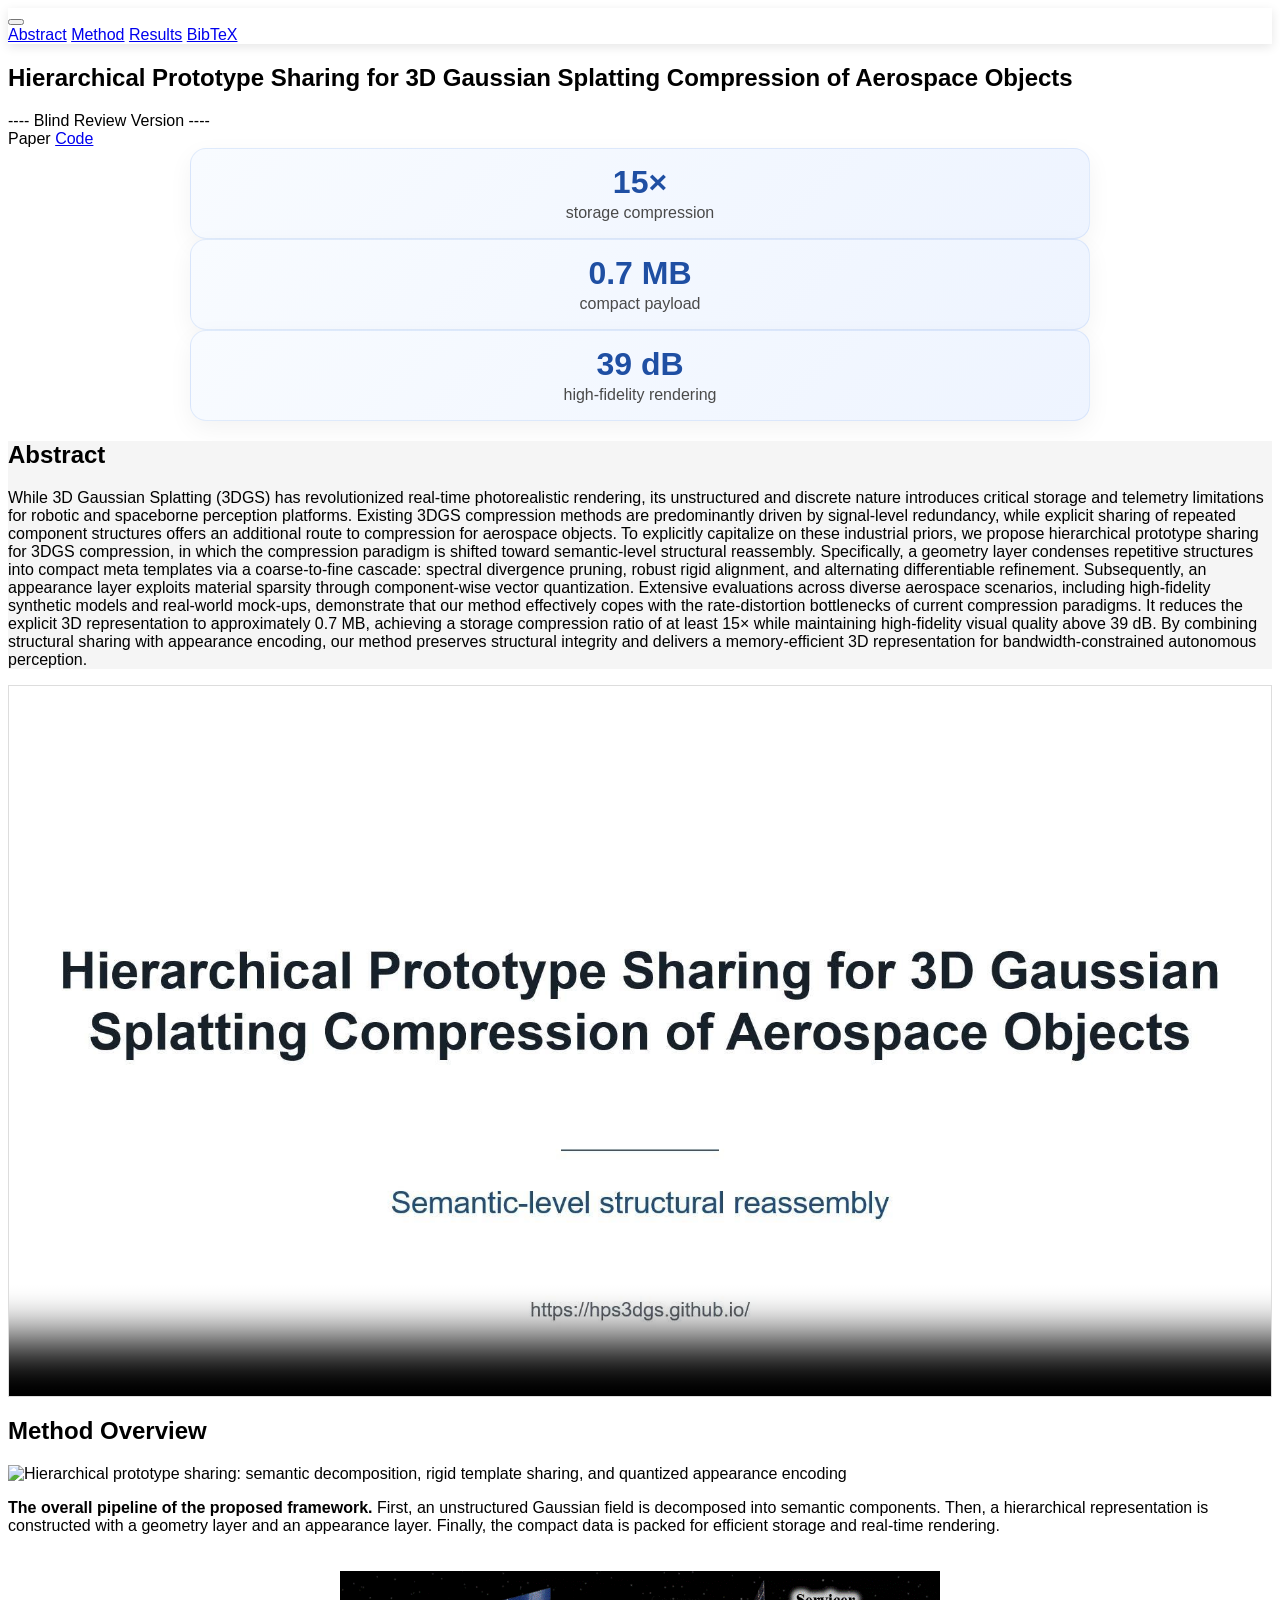
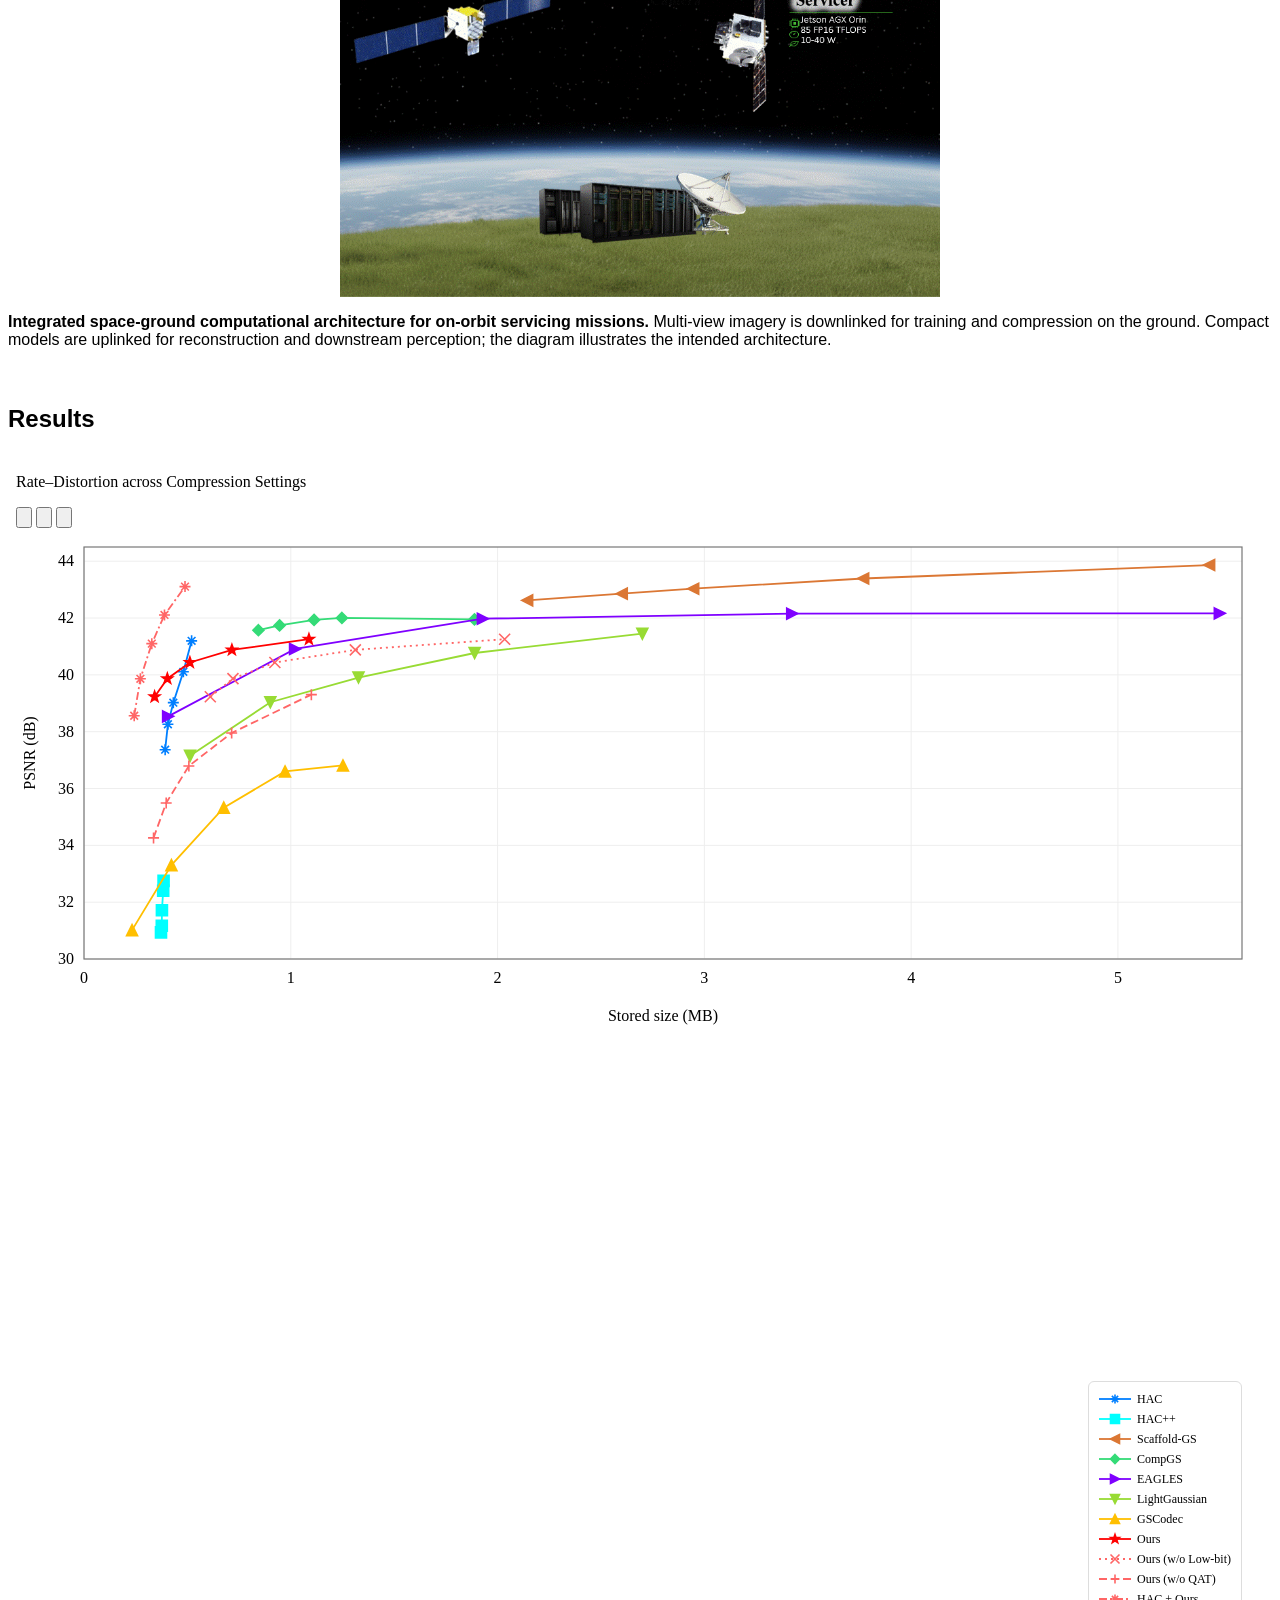
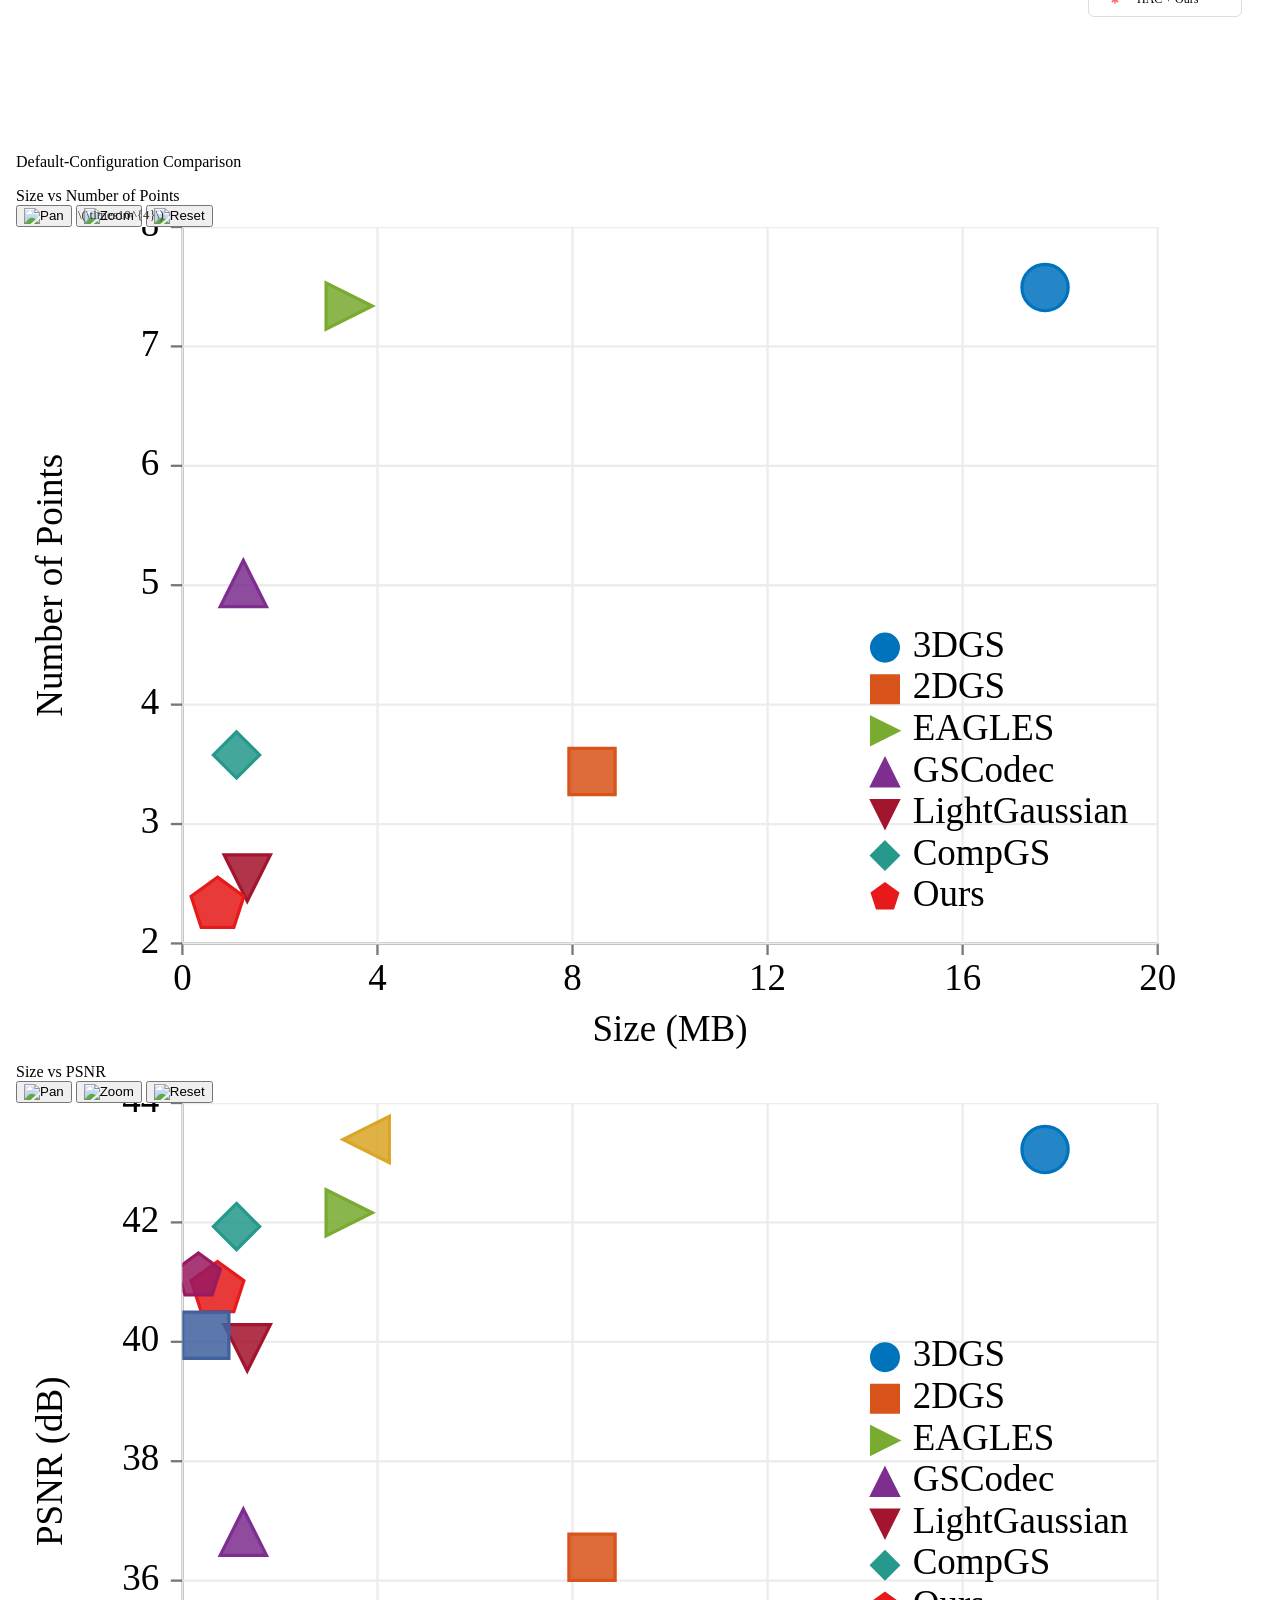
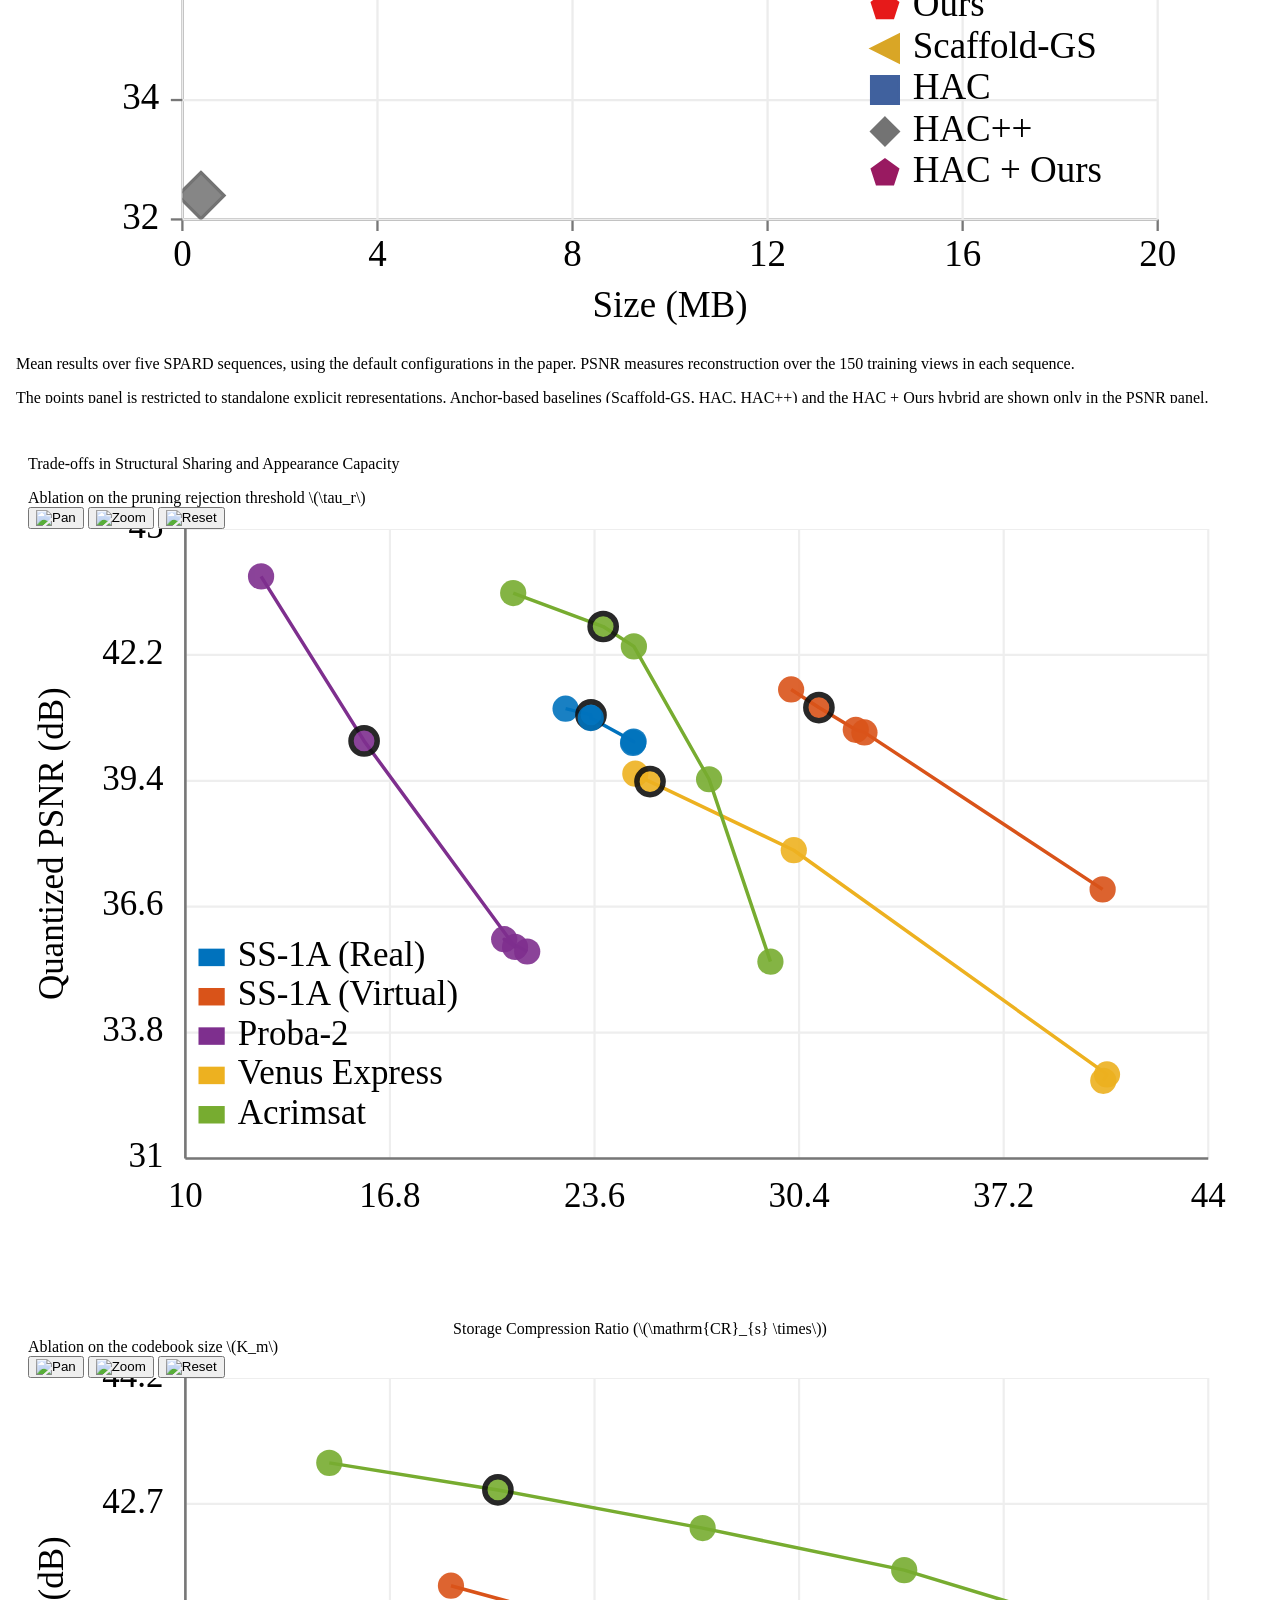
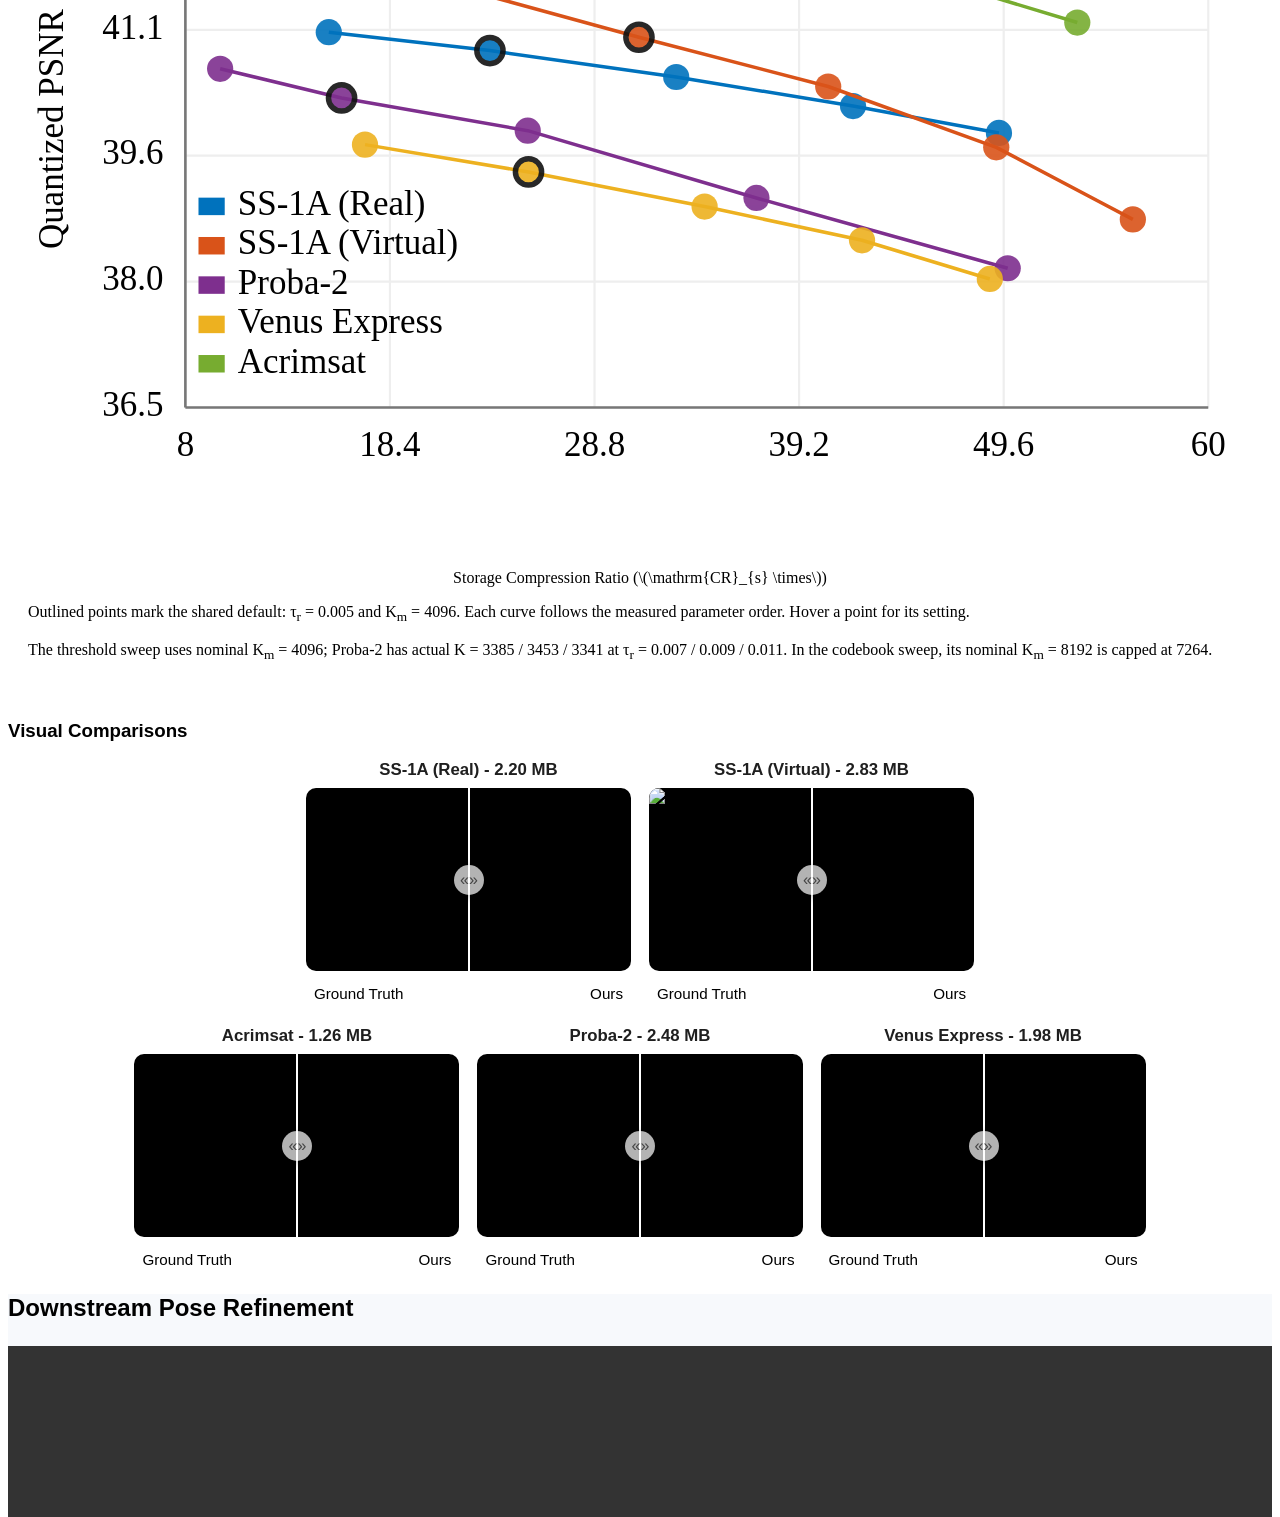
==== commit c511406d: "re-V1.1" ====
--- a/index.html
+++ b/index.html
@@ -36,7 +36,6 @@
       <a class="navbar-item" href="#abstract">Abstract</a>
       <a class="navbar-item" href="#method">Method</a>
       <a class="navbar-item" href="#results">Results</a>
-      <a class="navbar-item" href="#downstream">Downstream</a>
       <a class="navbar-item" href="#bibtex">BibTeX</a>  
     </div>
   </div>
@@ -95,14 +94,6 @@
   </div>
 </section>
 
-<section class="section" id="video">
-  <div class="container is-max-desktop">
-    <video controls playsinline preload="metadata" poster="./static/video/vedio1025/vedio1025.jpg" style="display: block; width: 100%; height: auto;">
-      <source src="./static/video/vedio1025/vedio1025.mp4" type="video/mp4">
-      Your browser does not support the video tag.
-    </video>
-  </div>
-</section>
 
 <section class="section" id="abstract" style="background-color: #f5f5f5;">
   <div class="container is-max-desktop">
@@ -119,7 +110,14 @@
   </div>
 </section>
 
-
+<section class="section" id="video">
+  <div class="container is-max-desktop">
+    <video controls playsinline preload="metadata" poster="./static/video/vedio1025/vedio1025.jpg" style="display: block; width: 100%; height: auto; border: 1px solid #ddd; box-sizing: border-box;">
+      <source src="./static/video/vedio1025/vedio1025.mp4" type="video/mp4">
+      Your browser does not support the video tag.
+    </video>
+  </div>
+</section>
 
 <section class="section" id="method">
   <div class="container is-max-desktop">
@@ -327,14 +325,14 @@
 
 <footer class="footer">
   <div class="container">
-    <div class="content has-text-centered">
+    <!-- <div class="content has-text-centered">
       <a class="icon-link" aria-label="Source code" href="https://github.com/DazhuangYang/pahc3dgs">
         <i class="fab fa-github"></i>
       </a>
       <a class="icon-link" aria-label="Contact" href="mailto:yang_dazhuang@mail.nwpu.edu.cn" onclick="alert('If you have any questions, please feel free to email me at yang_dazhuang@mail.nwpu.edu.cn.')">
         <i class="fas fa-envelope"></i>
       </a>
-    </div>
+    </div> -->
     <div class="columns is-centered">
       <div class="column is-8">
         <div class="content has-text-centered">
--- a/static/css/index.css
+++ b/static/css/index.css
@@ -1,5 +1,17 @@
 body {
   font-family: 'Noto Sans', sans-serif;
+}
+
+html {
+  scroll-padding-top: 4rem;
+}
+
+.navbar {
+  position: sticky;
+  top: 0;
+  z-index: 1000;
+  background-color: #fff;
+  box-shadow: 0 3px 10px rgba(0, 0, 0, 0.10);
 }
 
 .summary-note { max-width: 900px; margin: 1rem auto 1.5rem; color: #555; text-align: center; font-size: .92rem; line-height: 1.65; }
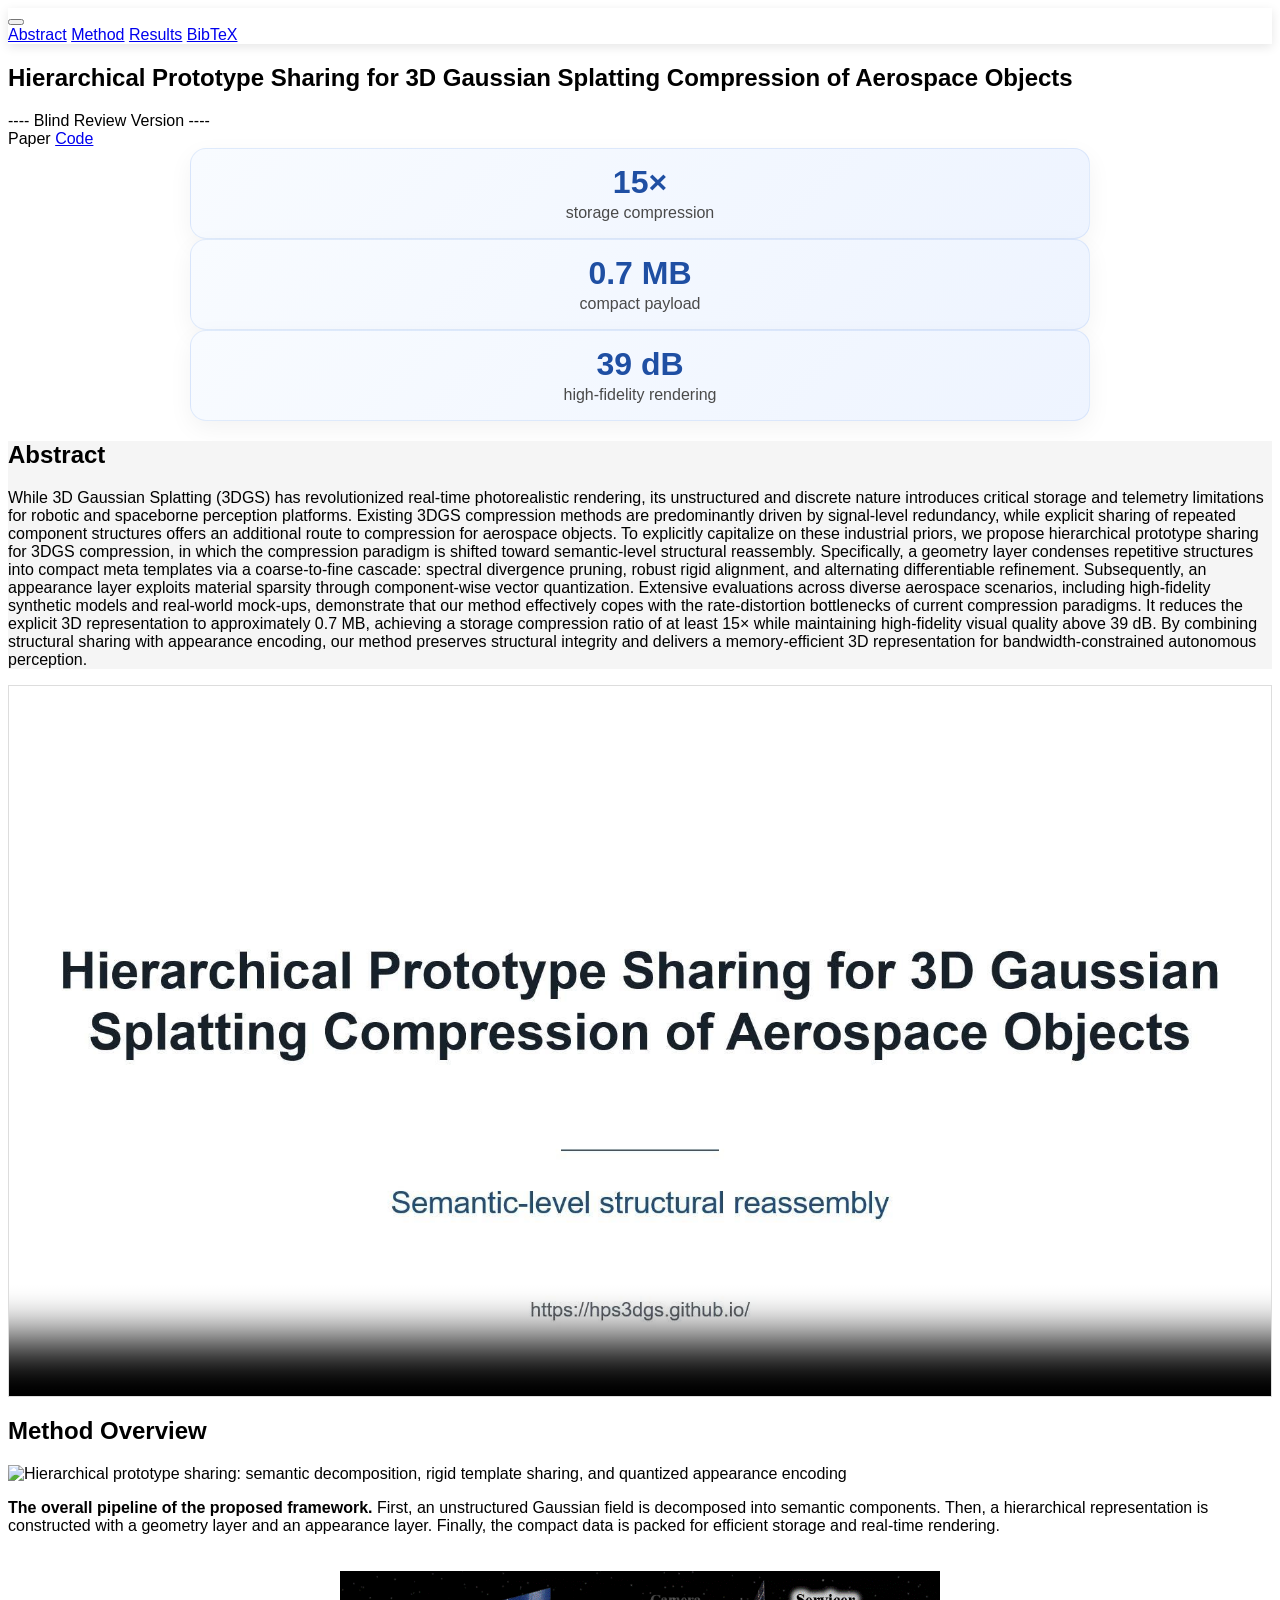
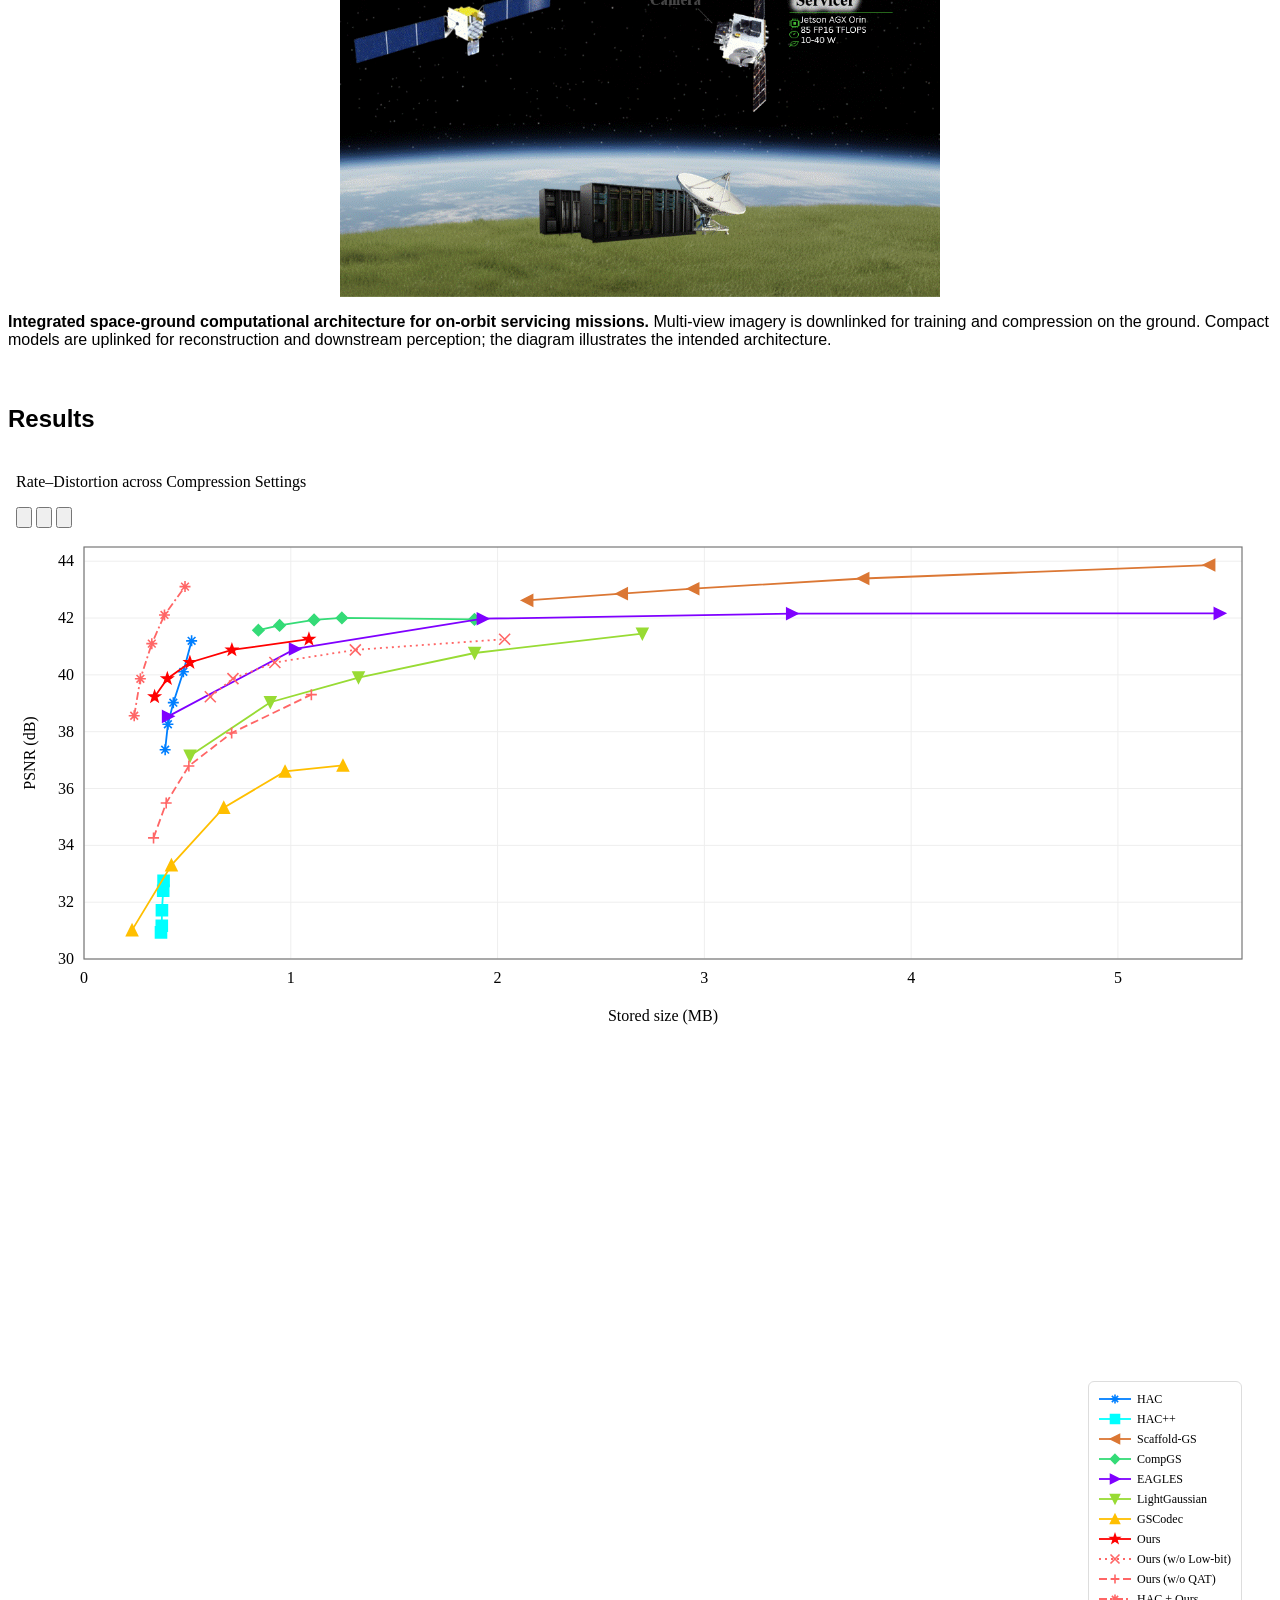
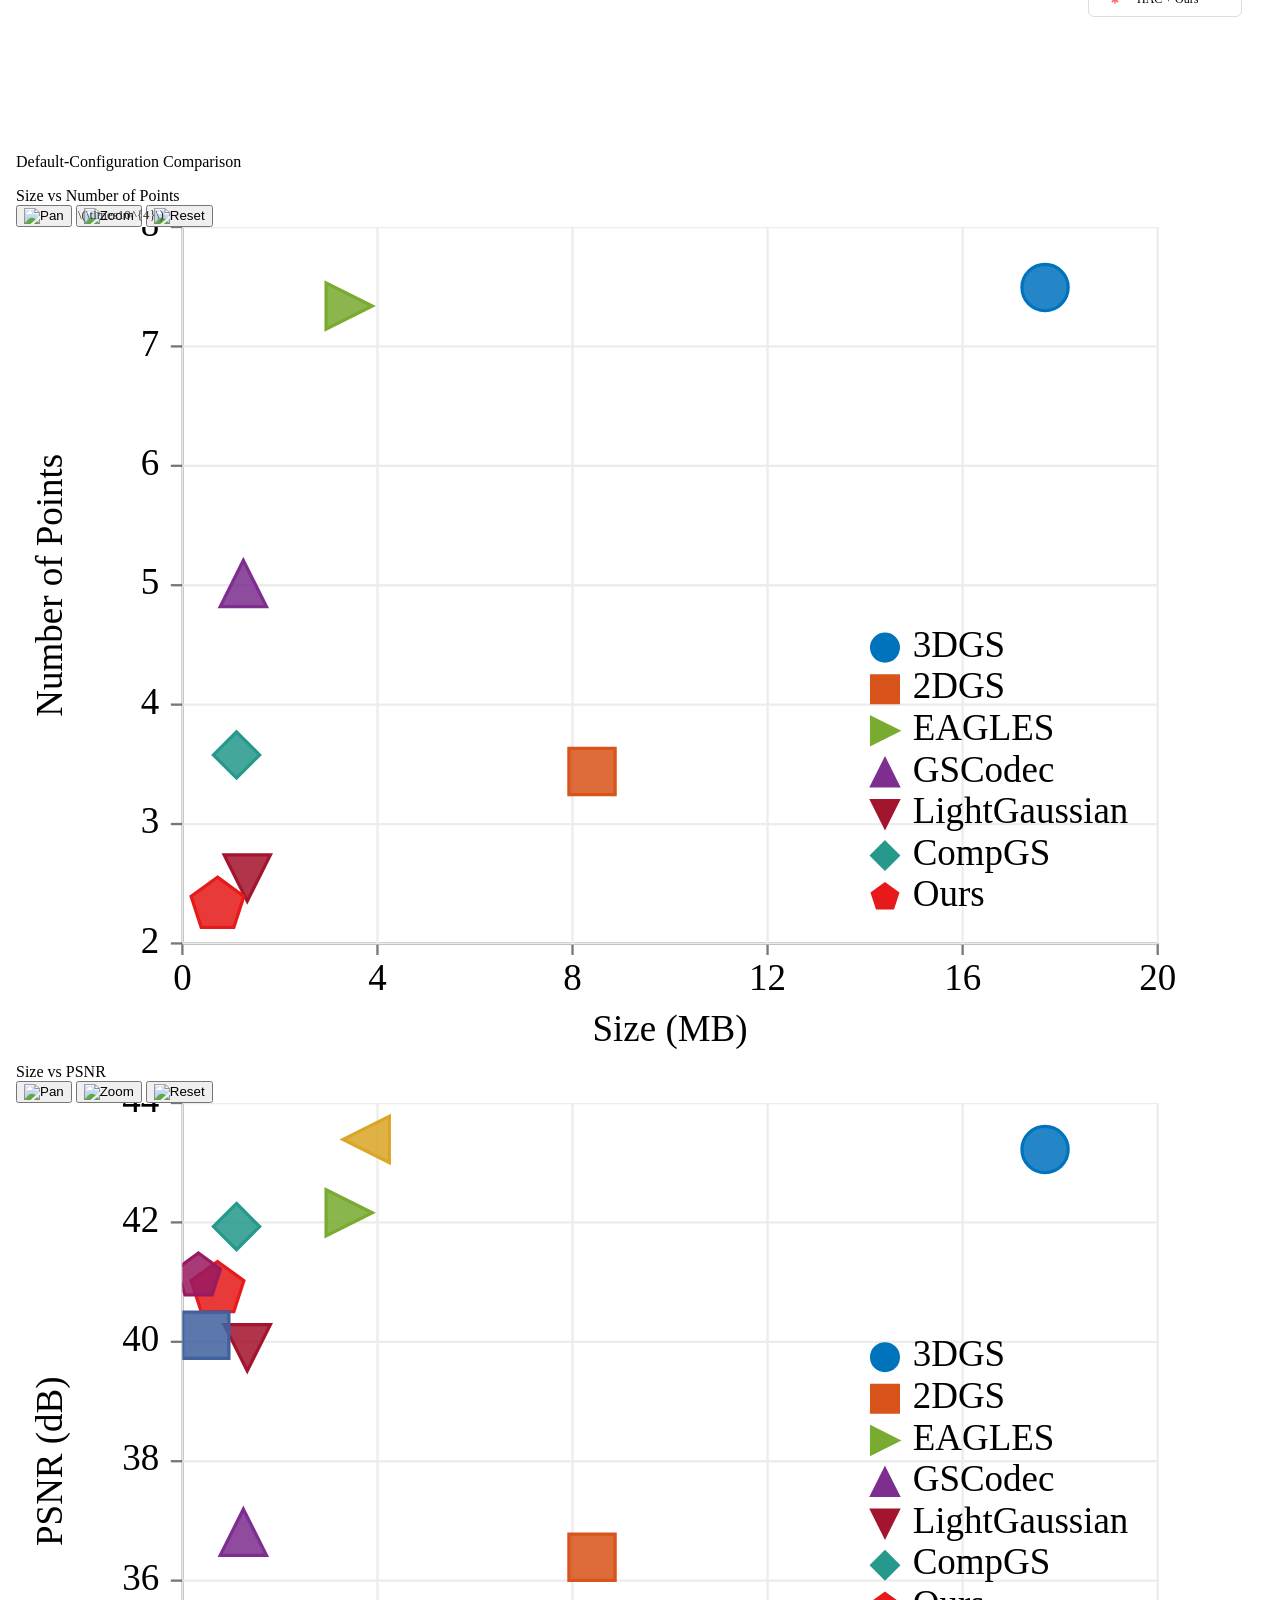
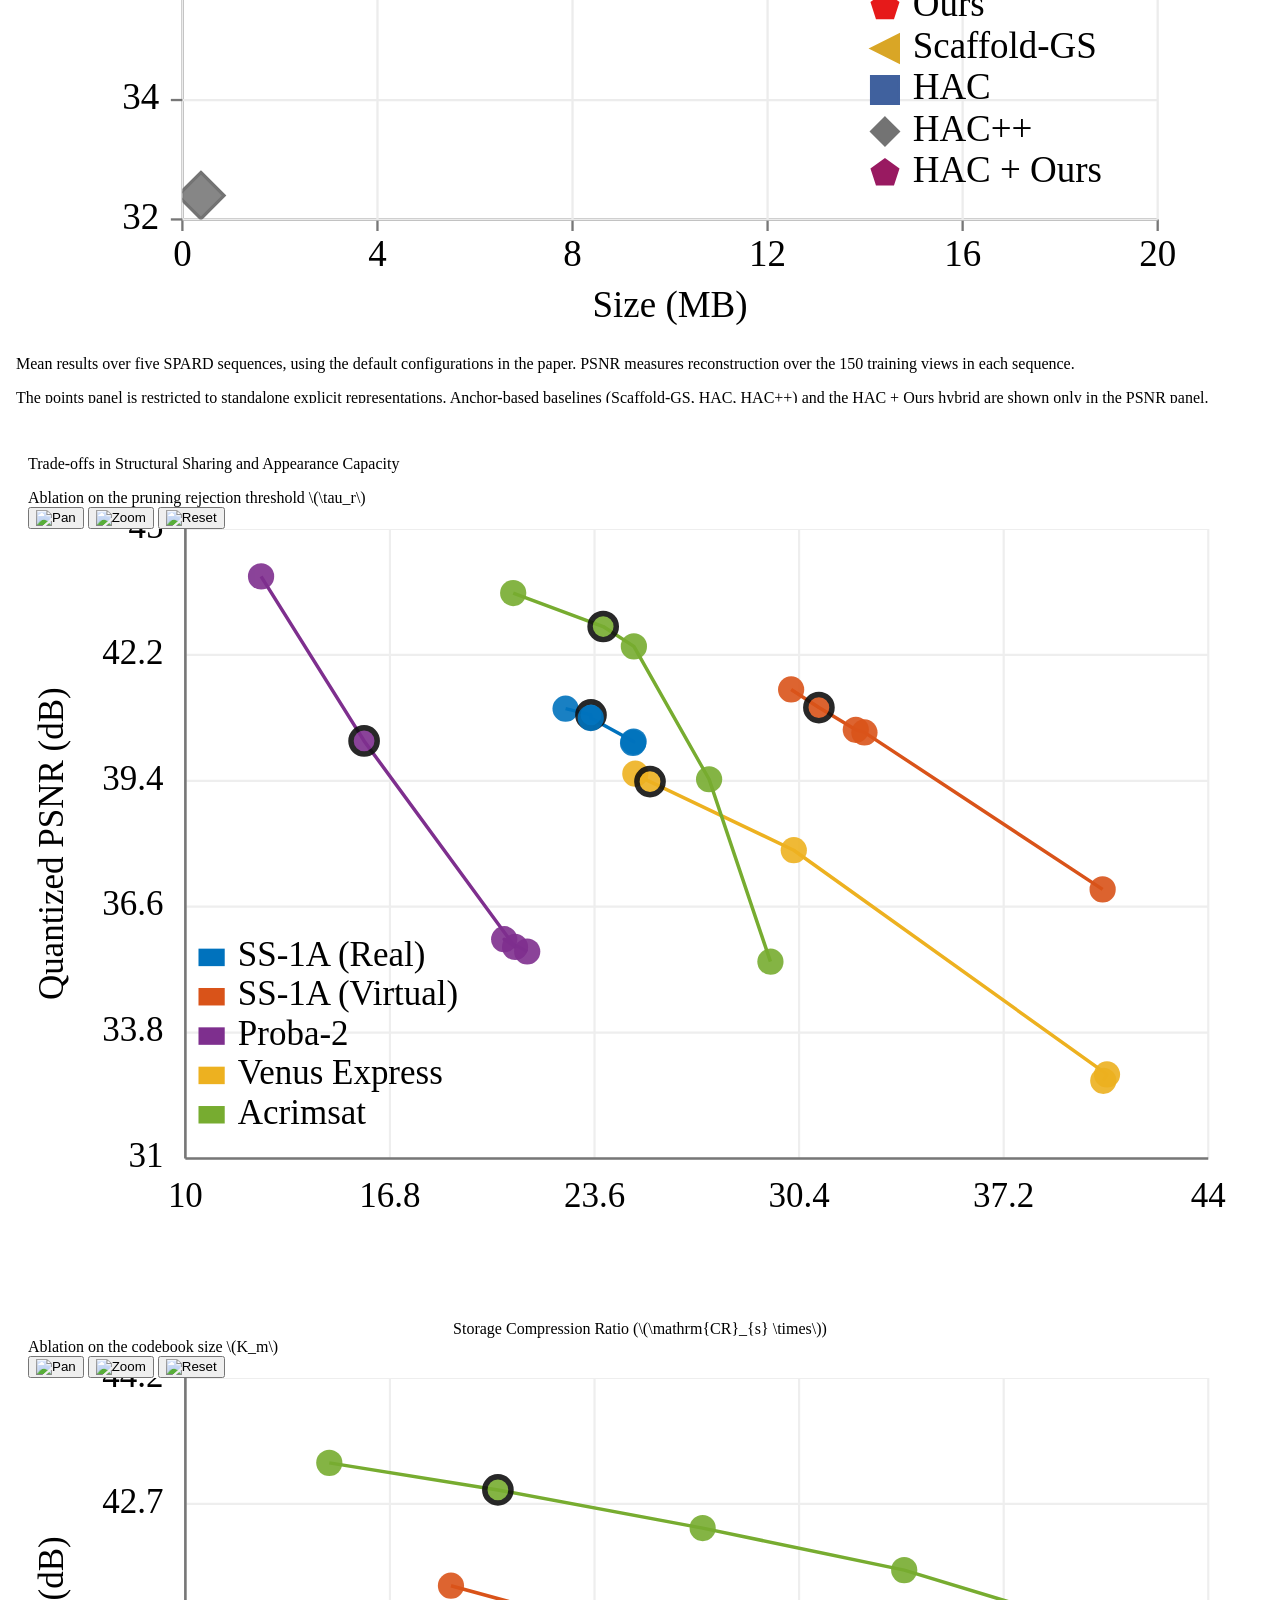
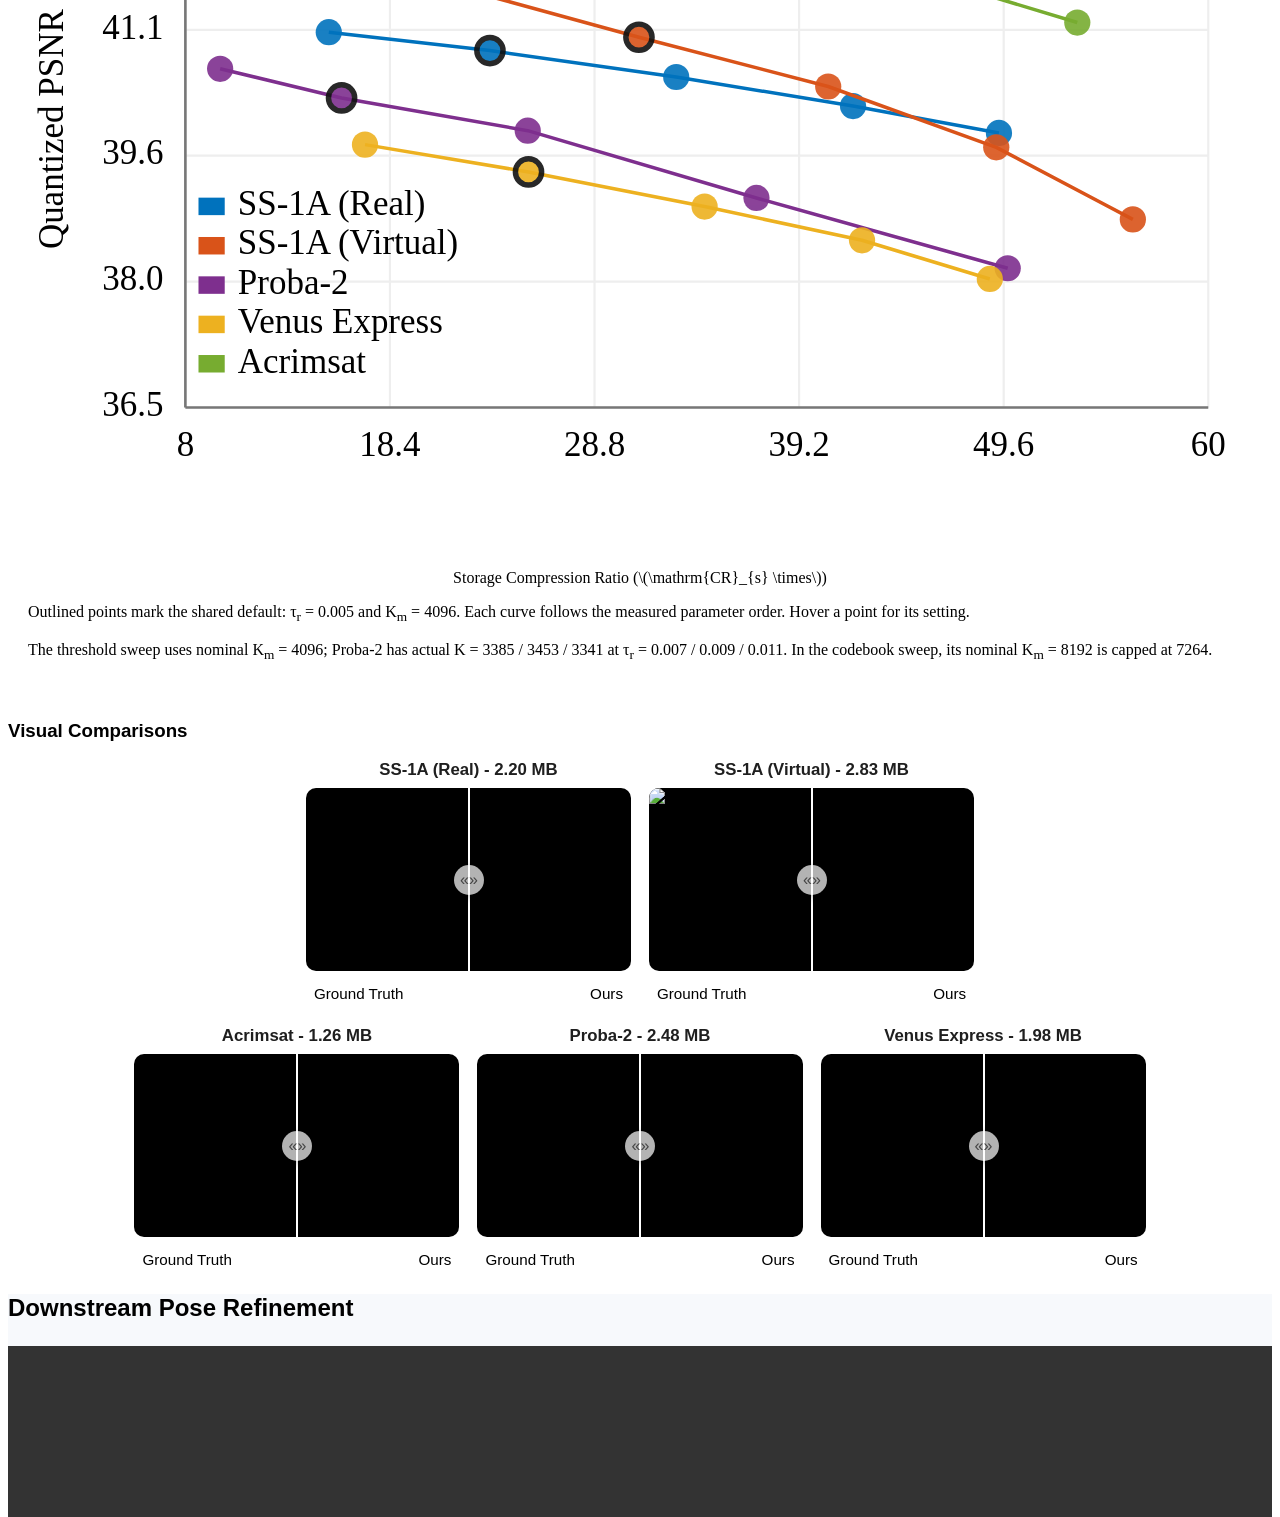
==== commit f383e42c: "upload code" ====
--- a/index.html
+++ b/index.html
@@ -60,7 +60,7 @@
               </a>
             </span>
             <span class="link-block">
-              <a href="https://github.com/DazhuangYang/pahc3dgs" class="external-link button is-normal is-rounded is-dark">
+              <a href="../HPS3DGS.zip" onclick="document.getElementById('code-download-dialog').showModal(); return false;" class="external-link button is-normal is-rounded is-dark" aria-haspopup="dialog" aria-controls="code-download-dialog">
                 <span class="icon"><i class="fab fa-github"></i></span>
                 <span>Code</span>
               </a>
@@ -343,5 +343,16 @@
   </div>
 </footer>
 
+<dialog id="code-download-dialog" aria-labelledby="code-download-title" aria-describedby="code-download-description" style="max-width: 32rem; width: calc(100% - 2rem); padding: 1.5rem; border: none; border-radius: 12px;">
+  <h2 id="code-download-title" class="title is-4">Code Download</h2>
+  <p id="code-download-description">An open-source code archive is currently available for reference. The official version will be uploaded to GitHub after the paper is formally accepted.</p>
+  <div class="buttons is-right mt-5">
+    <form method="dialog">
+      <button type="submit" class="button is-rounded">Close</button>
+    </form>
+    <a href="../HPS3DGS.zip" download class="button is-rounded is-dark">download</a>
+  </div>
+</dialog>
+
 </body>
 </html>
